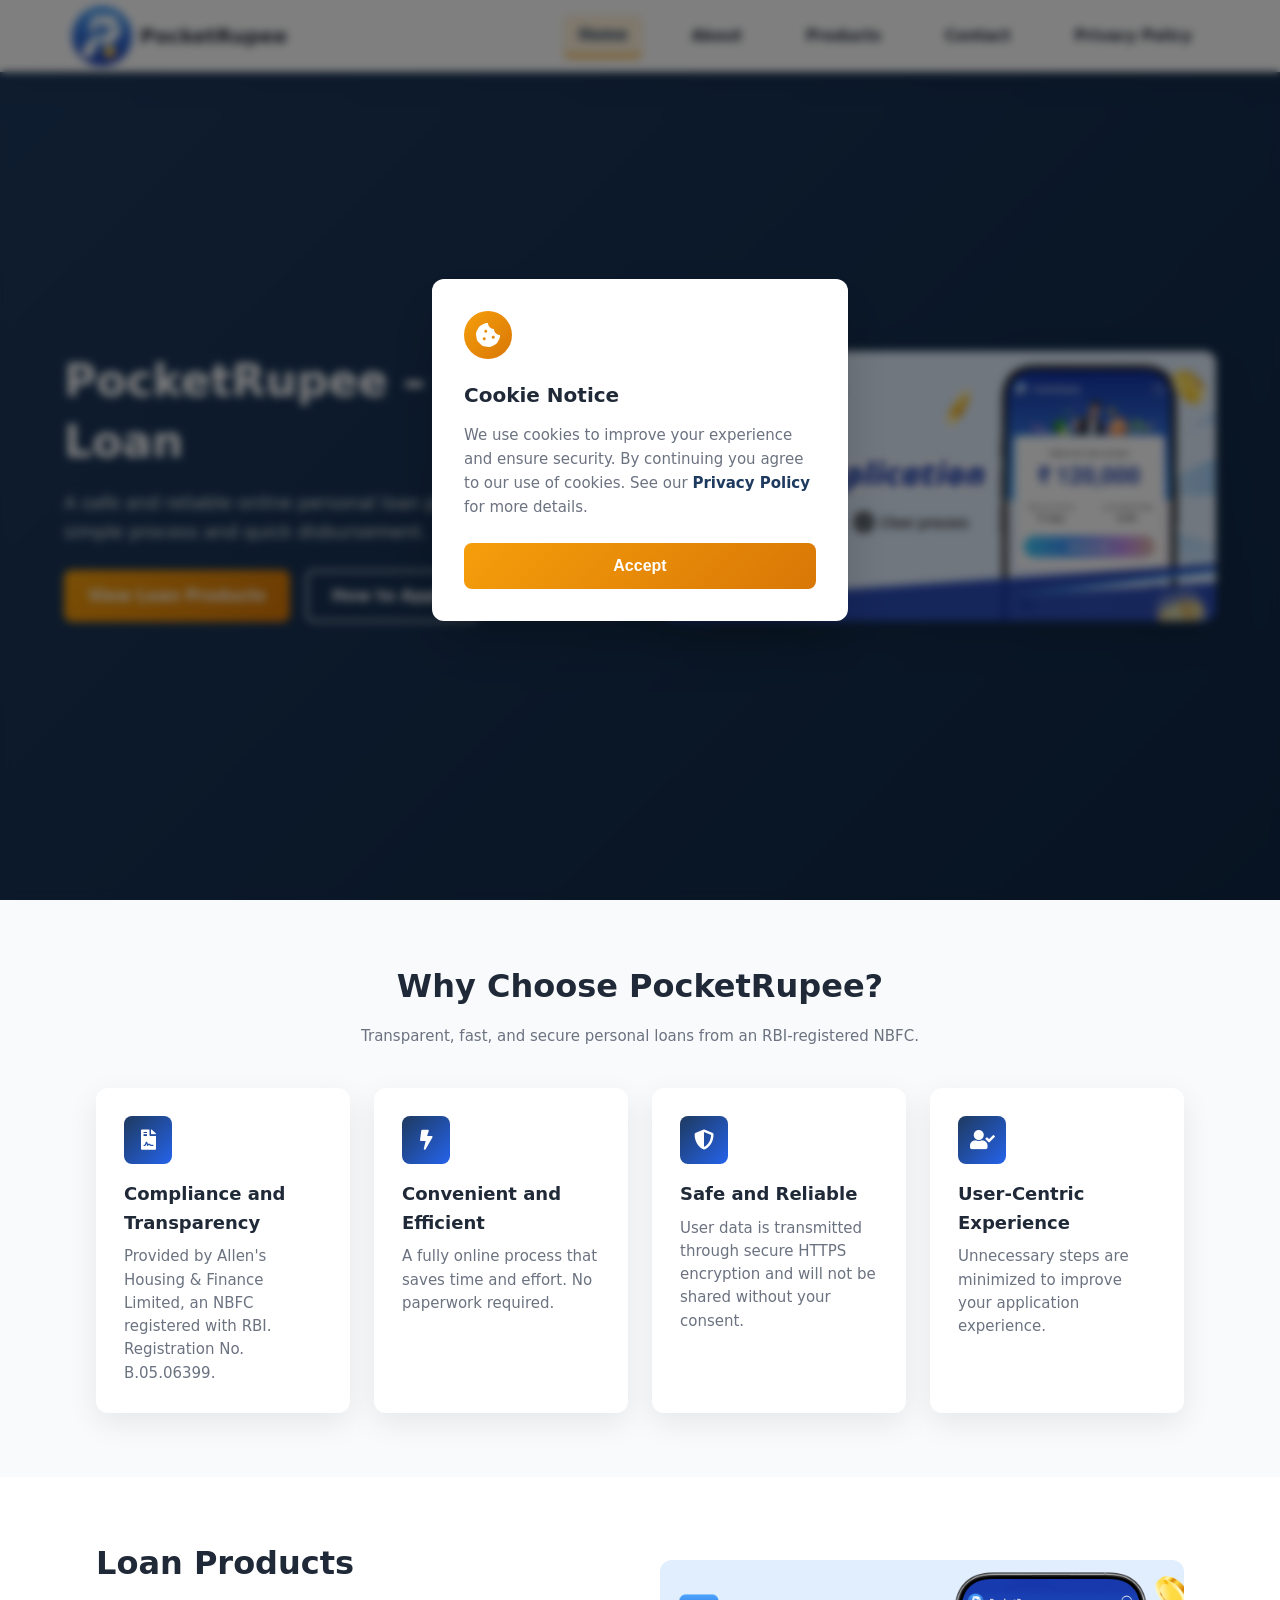
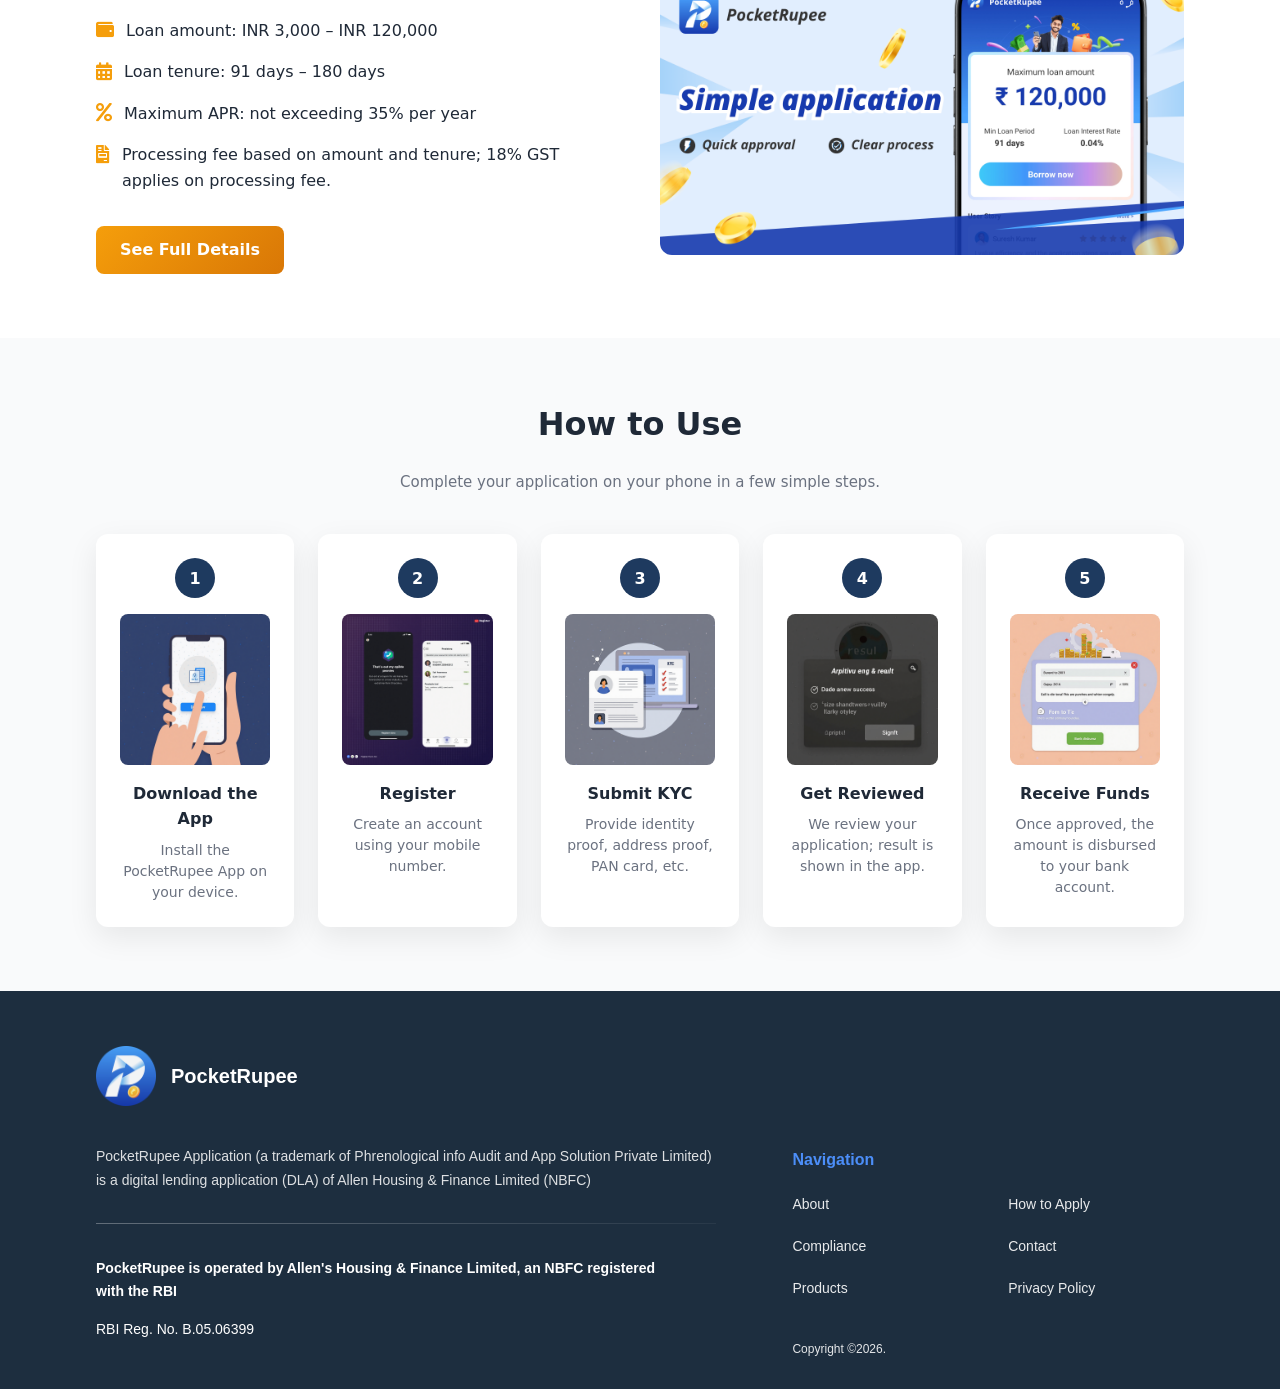
==== index.html @ acde672c "first commit" ====
<!DOCTYPE html>
<html lang="en">

<head>
  <meta charset="UTF-8">
  <meta name="viewport" content="width=device-width, initial-scale=1.0">
  <title>PocketRupee – Fast Loan | Safe Online Personal Loans in India</title>
  <link rel="stylesheet" href="fontawesome-free-5.15.4-web/css/all.min.css">
  <link rel="stylesheet" href="css/common.css">
  <link rel="stylesheet" href="css/index.css">
</head>

<body>
  <header class="PocketRupee-header">
    <div class="PocketRupee-header-inner">
      <a href="index.html" class="PocketRupee-logo-link PocketRupee-brand">
        <img src="img/logo-1.png" alt="PocketRupee" id="company-logo" width="60" height="60">
        <div class="PocketRupee-brand-text">
          <span class="PocketRupee-brand-name">PocketRupee</span>
          <!-- <span class="PocketRupee-brand-entity">Allen's Housing & Finance Limited</span> -->
        </div>
      </a>
      <nav class="PocketRupee-nav">
        <a href="index.html" class="PocketRupee-nav-active">Home</a>
        <a href="about.html">About</a>
        <a href="products.html">Products</a>
        <a href="contact.html">Contact</a>
        <a href="privacy-policy.html">Privacy Policy</a>
      </nav>
      <button type="button" class="PocketRupee-nav-toggle" id="PocketRupee-nav-toggle" aria-label="Open menu"
        aria-expanded="false">
        <i class="fas fa-bars"></i>
      </button>
    </div>
  </header>
  <div class="PocketRupee-mobile-nav" id="PocketRupee-mobile-nav" aria-hidden="true">
    <a href="index.html">Home</a>
    <a href="about.html">About</a>
    <a href="products.html">Products</a>
    <a href="contact.html">Contact</a>
    <a href="privacy-policy.html">Privacy Policy</a>
  </div>

  <main class="PocketRupee-main">
    <div class="PocketRupee-hero">
      <div class="PocketRupee-container PocketRupee-hero-inner">
        <div class="PocketRupee-hero-content PocketRupee-reveal">
          <h1>PocketRupee – Fast Loan</h1>
          <p class="PocketRupee-hero-subtitle">A safe and reliable online personal loan platform with a simple process
            and quick disbursement.</p>
          <div class="PocketRupee-hero-cta">
            <a href="products.html" class="PocketRupee-btn PocketRupee-btn-primary">View Loan Products</a>
            <a href="how-to-apply.html" class="PocketRupee-btn PocketRupee-btn-outline"
              style="color: #fff; border-color: rgba(255,255,255,0.8);">How to Apply</a>
          </div>
        </div>
        <div class="PocketRupee-hero-visual PocketRupee-reveal">
          <img src="img/gp-6.png" alt="PocketRupee app on smartphone" id="hero-mobile">
        </div>
      </div>
    </div>

    <div class="PocketRupee-why">
      <div class="PocketRupee-container">
        <div class="PocketRupee-why-title-wrap PocketRupee-reveal">
          <h2 class="PocketRupee-section-title">Why Choose PocketRupee?</h2>
          <p class="PocketRupee-text-muted">Transparent, fast, and secure personal loans from an RBI-registered NBFC.
          </p>
        </div>
        <div class="PocketRupee-why-cards">
          <div class="PocketRupee-why-card PocketRupee-reveal">
            <div class="PocketRupee-why-card-icon"><i class="fas fa-file-contract"></i></div>
            <h3>Compliance and Transparency</h3>
            <p>Provided by Allen's Housing & Finance Limited, an NBFC registered with RBI. Registration No. B.05.06399.
            </p>
          </div>
          <div class="PocketRupee-why-card PocketRupee-reveal">
            <div class="PocketRupee-why-card-icon"><i class="fas fa-bolt"></i></div>
            <h3>Convenient and Efficient</h3>
            <p>A fully online process that saves time and effort. No paperwork required.</p>
          </div>
          <div class="PocketRupee-why-card PocketRupee-reveal">
            <div class="PocketRupee-why-card-icon"><i class="fas fa-shield-alt"></i></div>
            <h3>Safe and Reliable</h3>
            <p>User data is transmitted through secure HTTPS encryption and will not be shared without your consent.</p>
          </div>
          <div class="PocketRupee-why-card PocketRupee-reveal">
            <div class="PocketRupee-why-card-icon"><i class="fas fa-user-check"></i></div>
            <h3>User-Centric Experience</h3>
            <p>Unnecessary steps are minimized to improve your application experience.</p>
          </div>
        </div>
      </div>
    </div>

    <div class="PocketRupee-product">
      <div class="PocketRupee-container">
        <div class="PocketRupee-product-inner">
          <div class="PocketRupee-product-content PocketRupee-reveal">
            <h2 class="PocketRupee-section-title">Loan Products</h2>
            <ul class="PocketRupee-product-list">
              <li><i class="fas fa-wallet"></i> Loan amount: INR 3,000 – INR 120,000</li>
              <li><i class="fas fa-calendar-alt"></i> Loan tenure: 91 days – 180 days</li>
              <li><i class="fas fa-percent"></i> Maximum APR: not exceeding 35% per year</li>
              <li><i class="fas fa-file-invoice"></i> Processing fee based on amount and tenure; 18% GST applies on
                processing fee.</li>
            </ul>
            <a href="products.html" class="PocketRupee-btn PocketRupee-btn-primary">See Full Details</a>
          </div>
          <div class="PocketRupee-product-visual PocketRupee-reveal">
            <img src="img/gp-7.png" alt="Loan products overview" id="product-illustration">
          </div>
        </div>
      </div>
    </div>

    <div class="PocketRupee-steps">
      <div class="PocketRupee-container">
        <div class="PocketRupee-steps-title-wrap PocketRupee-reveal">
          <h2 class="PocketRupee-section-title">How to Use</h2>
          <p class="PocketRupee-text-muted">Complete your application on your phone in a few simple steps.</p>
        </div>
        <div class="PocketRupee-steps-grid">
          <div class="PocketRupee-step-card PocketRupee-reveal">
            <span class="PocketRupee-step-num">1</span>
            <img src="img/step-download.png" alt="Download app" id="step-download">
            <h3>Download the App</h3>
            <p>Install the PocketRupee App on your device.</p>
          </div>
          <div class="PocketRupee-step-card PocketRupee-reveal">
            <span class="PocketRupee-step-num">2</span>
            <img src="img/step-register.png" alt="Register" id="step-register">
            <h3>Register</h3>
            <p>Create an account using your mobile number.</p>
          </div>
          <div class="PocketRupee-step-card PocketRupee-reveal">
            <span class="PocketRupee-step-num">3</span>
            <img src="img/step-kyc.png" alt="Submit KYC" id="step-kyc">
            <h3>Submit KYC</h3>
            <p>Provide identity proof, address proof, PAN card, etc.</p>
          </div>
          <div class="PocketRupee-step-card PocketRupee-reveal">
            <span class="PocketRupee-step-num">4</span>
            <img src="img/step-review.png" alt="Review result" id="step-review">
            <h3>Get Reviewed</h3>
            <p>We review your application; result is shown in the app.</p>
          </div>
          <div class="PocketRupee-step-card PocketRupee-reveal">
            <span class="PocketRupee-step-num">5</span>
            <img src="img/step-disburse.png" alt="Loan disbursed" id="step-disburse">
            <h3>Receive Funds</h3>
            <p>Once approved, the amount is disbursed to your bank account.</p>
          </div>
        </div>
      </div>
    </div>

    <footer class="PocketRupee-footer">
      <div class="PocketRupee-container">
        <div class="PocketRupee-footer-inner">

          <!-- Row 1: Logo -->
          <div class="PocketRupee-footer-top">
            <div class="PocketRupee-footer-brand">
              <img src="img/logo-1.png" alt="PocketRupee" width="60">
              <div>
                <span class="PocketRupee-footer-brand-name">PocketRupee</span>
                <!-- <span class="PocketRupee-footer-brand-entity">
                  Allen's Housing & Finance Limited
                </span> -->
              </div>
            </div>
          </div>

          <div class="PocketRupee-footer-content">
            <!-- Left -->
            <div>
              <p class="PocketRupee-footer-description">
                PocketRupee Application (a trademark of Phrenological info Audit and App Solution Private Limited) is a digital lending application (DLA) of Allen Housing & Finance Limited (NBFC)
              </p>
              <div class="PocketRupee-footer-legal">
                <p><strong>
                    PocketRupee is operated by Allen's Housing & Finance Limited, an NBFC registered <br>with the RBI
                  </strong></p>
                <p>RBI Reg. No. B.05.06399</p>
              </div>
            </div>

            <!-- Middle -->
            <div>
              <p class="PocketRupee-footer-col-title">Navigation</p>

              <div class="PocketRupee-footer-links-grid">
                <div class="PocketRupee-footer-links">
                  <a href="about.html">About</a>
                  <a href="compliance.html">Compliance</a>
                  <a href="products.html">Products</a>
                </div>

                <div class="PocketRupee-footer-links">
                  <a href="how-to-apply.html">How to Apply</a>
                  <a href="contact.html">Contact</a>
                  <a href="privacy-policy.html">Privacy Policy</a>
                </div>
                <div class="PocketRupee-footer-bottom">
                  <p>Copyright &copy;2026.</p>
                </div>
              </div>
            </div>
          </div>

        </div>

      </div>
    </footer>


  </main>

  <div class="PocketRupee-cookie-overlay" id="PocketRupee-cookie-bar" role="dialog" aria-modal="true"
    aria-label="Cookie notice">
    <div class="PocketRupee-cookie-modal">
      <div class="PocketRupee-cookie-icon"><i class="fas fa-cookie-bite"></i></div>
      <h3 class="PocketRupee-cookie-title">Cookie Notice</h3>
      <p class="PocketRupee-cookie-text">We use cookies to improve your experience and ensure security. By continuing
        you agree to our use of cookies. See our <a href="privacy-policy.html" class="PocketRupee-cookie-link">Privacy
          Policy</a> for more details.</p>
      <button type="button" class="PocketRupee-cookie-btn" id="PocketRupee-cookie-accept">Accept</button>
    </div>
  </div>

  <script src="js/common.js"></script>
</body>

</html>
---- css/common.css ----
:root {
  --PocketRupee-primary: #1e3a5f;
  --PocketRupee-primary-light: #2563eb;
  --PocketRupee-accent: #f59e0b;
  --PocketRupee-accent-hover: #d97706;
  --PocketRupee-dark: #374151;
  --PocketRupee-text: #1f2937;
  --PocketRupee-text-muted: #6b7280;
  --PocketRupee-bg: #f9fafb;
  --PocketRupee-bg-alt: #f3f4f6;
  --PocketRupee-white: #ffffff;
  --PocketRupee-shadow: 0 10px 30px rgba(0, 0, 0, 0.08);
  --PocketRupee-shadow-hover: 0 14px 40px rgba(0, 0, 0, 0.12);
  --PocketRupee-radius: 0.75rem;
  --PocketRupee-radius-sm: 0.5rem;
  --PocketRupee-max-width: 75rem;
  --PocketRupee-header-height: 4.5rem;
  --PocketRupee-line-height: 1.6;
  --PocketRupee-line-height-tight: 1.4;
}

*,
*::before,
*::after {
  box-sizing: border-box;
}

html {
  font-size: 16px;
  scroll-behavior: smooth;
}

body {
  margin: 0;
  font-family: 'Open Sans', 'Noto Sans', system-ui, sans-serif;
  font-size: 1rem;
  line-height: var(--PocketRupee-line-height);
  color: var(--PocketRupee-text);
  background-color: var(--PocketRupee-white);
}

img {
  max-width: 100%;
  height: auto;
  display: block;
}

a {
  color: var(--PocketRupee-primary);
  text-decoration: none;
  transition: color 0.2s ease;
}

a:hover {
  color: var(--PocketRupee-primary-light);
}

.PocketRupee-container {
  width: 100%;
  max-width: var(--PocketRupee-max-width);
  margin: 0 auto;
  padding: 0 1.25rem;
}

@media (min-width: 768px) {
  .PocketRupee-container {
    padding: 0 2rem;
  }
}

.PocketRupee-header {
  position: fixed;
  top: 0;
  left: 0;
  right: 0;
  height: var(--PocketRupee-header-height);
  background: var(--PocketRupee-white);
  box-shadow: var(--PocketRupee-shadow);
  z-index: 1000;
  display: flex;
  align-items: center;
}

.PocketRupee-header-inner {
  display: flex;
  align-items: center;
  justify-content: space-between;
  width: 100%;
  max-width: var(--PocketRupee-max-width);
  margin: 0 auto;
  padding: 0 1.25rem;
}

@media (min-width: 768px) {
  .PocketRupee-header-inner {
    padding: 0 2rem;
  }
}

.PocketRupee-logo-link {
  display: block;
  flex-shrink: 0;
}

.PocketRupee-brand {
  display: flex;
  align-items: center;
  gap: 0.5rem;
}

.PocketRupee-brand img {
  width: 60px;
  height: 60px;
  object-fit: contain;
  flex-shrink: 0;
}

.PocketRupee-brand-text {
  display: flex;
  flex-direction: column;
  gap: 0.125rem;
}

.PocketRupee-brand-name {
  font-size: 1.25rem;
  font-weight: 700;
  color: var(--PocketRupee-text);
}

.PocketRupee-brand-entity {
  font-size: 0.75rem;
  font-weight: 500;
  color: var(--PocketRupee-text-muted);
}

.PocketRupee-nav {
  display: none;
}

@media (min-width: 768px) {
  .PocketRupee-nav {
    display: flex;
    align-items: center;
    gap: 2rem;
  }
}

.PocketRupee-nav a {
  font-weight: 600;
  font-size: 0.9375rem;
  color: var(--PocketRupee-text);
  padding: 0.5rem 1rem;
  border-radius: var(--PocketRupee-radius-sm);
}

.PocketRupee-nav a:hover {
  color: var(--PocketRupee-primary);
}

.PocketRupee-nav a.PocketRupee-nav-active {
  color: var(--PocketRupee-primary);
  background: rgba(245, 158, 11, 0.15);
  border-bottom: 3px solid var(--PocketRupee-accent);
}

.PocketRupee-nav-toggle {
  display: flex;
  align-items: center;
  justify-content: center;
  width: 2.5rem;
  height: 2.5rem;
  padding: 0;
  border: none;
  background: transparent;
  cursor: pointer;
  color: var(--PocketRupee-text);
  font-size: 1.5rem;
}

@media (min-width: 768px) {
  .PocketRupee-nav-toggle {
    display: none;
  }
}

.PocketRupee-mobile-nav {
  position: fixed;
  top: var(--PocketRupee-header-height);
  left: 0;
  right: 0;
  bottom: 0;
  background: var(--PocketRupee-white);
  padding: 2rem 1.25rem;
  z-index: 999;
  transform: translateX(100%);
  transition: transform 0.3s ease;
  overflow-y: auto;
}

.PocketRupee-mobile-nav.PocketRupee-mobile-nav-open {
  transform: translateX(0);
}

.PocketRupee-mobile-nav a {
  display: block;
  padding: 0.75rem 0;
  font-weight: 600;
  font-size: 1.125rem;
  color: var(--PocketRupee-text);
  border-bottom: 1px solid var(--PocketRupee-bg-alt);
}

.PocketRupee-btn {
  display: inline-flex;
  align-items: center;
  justify-content: center;
  gap: 0.5rem;
  padding: 0.75rem 1.5rem;
  font-family: inherit;
  font-size: 1rem;
  font-weight: 600;
  line-height: 1.5;
  border: none;
  border-radius: var(--PocketRupee-radius-sm);
  cursor: pointer;
  transition: transform 0.2s ease, box-shadow 0.2s ease;
}

.PocketRupee-btn:hover {
  transform: translateY(-1px);
  box-shadow: var(--PocketRupee-shadow-hover);
}

.PocketRupee-btn-primary {
  background: linear-gradient(135deg, var(--PocketRupee-accent) 0%, var(--PocketRupee-accent-hover) 100%);
  color: var(--PocketRupee-white);
}

.PocketRupee-btn-primary:hover {
  opacity: 0.95;
}

.PocketRupee-btn-outline {
  background: transparent;
  color: var(--PocketRupee-primary);
  border: 2px solid var(--PocketRupee-primary);
}


.PocketRupee-footer-brand-wrap {
  flex-shrink: 0;
}

.PocketRupee-footer-brand {
  display: flex;
  align-items: center;
  gap: 0.5rem;
}

.PocketRupee-footer-brand img {
  width: 60px;
  height: 60px;
  object-fit: contain;
  flex-shrink: 0;
  opacity: 0.95;
}

.PocketRupee-footer-brand-text {
  display: flex;
  flex-direction: column;
  gap: 0.125rem;
}

.PocketRupee-footer-brand-name {
  font-size: 1.25rem;
  font-weight: 700;
  color: var(--PocketRupee-white);
}

.PocketRupee-footer-brand-entity {
  font-size: 0.75rem;
  font-weight: 500;
  color: rgba(255, 255, 255, 0.8);
}

.PocketRupee-footer-info {
  display: flex;
  flex-direction: column;
  gap: 0.75rem;
}

.PocketRupee-footer-info-item {
  display: flex;
  align-items: flex-start;
  gap: 0.5rem;
  font-size: 0.9375rem;
  color: rgba(255, 255, 255, 0.9);
}

.PocketRupee-footer-info-item i {
  flex-shrink: 0;
  width: 1.25rem;
  margin-top: 0.2rem;
  color: var(--PocketRupee-accent);
}

.PocketRupee-footer-info-item a {
  color: rgba(255, 255, 255, 0.9);
}

.PocketRupee-footer-info-item a:hover {
  color: var(--PocketRupee-white);
}

.PocketRupee-footer-links {
  display: flex;
  flex-direction: column;
  gap: 0.75rem;
}

.PocketRupee-footer-links a {
  font-size: 0.9375rem;
}

.PocketRupee-cookie-overlay {
  position: fixed;
  inset: 0;
  z-index: 1001;
  display: none;
  align-items: center;
  justify-content: center;
  padding: 1.25rem;
  background: rgba(0, 0, 0, 0.5);
  backdrop-filter: blur(4px);
  opacity: 0;
  transition: opacity 0.3s ease;
}

.PocketRupee-cookie-overlay.PocketRupee-cookie-bar-visible {
  display: flex;
  opacity: 1;
}

.PocketRupee-cookie-modal {
  width: 100%;
  max-width: 26rem;
  background: var(--PocketRupee-white);
  border-radius: var(--PocketRupee-radius);
  padding: 2rem;
  box-shadow: 0 25px 50px -12px rgba(0, 0, 0, 0.25);
  transform: scale(0.95);
  transition: transform 0.3s ease;
}

.PocketRupee-cookie-overlay.PocketRupee-cookie-bar-visible .PocketRupee-cookie-modal {
  transform: scale(1);
}

.PocketRupee-cookie-icon {
  width: 3rem;
  height: 3rem;
  display: flex;
  align-items: center;
  justify-content: center;
  background: linear-gradient(135deg, var(--PocketRupee-accent) 0%, var(--PocketRupee-accent-hover) 100%);
  color: var(--PocketRupee-white);
  font-size: 1.5rem;
  border-radius: 50%;
  margin-bottom: 1.25rem;
}

.PocketRupee-cookie-title {
  font-size: 1.25rem;
  font-weight: 700;
  color: var(--PocketRupee-text);
  margin: 0 0 0.75rem;
}

.PocketRupee-cookie-text {
  font-size: 0.9375rem;
  line-height: 1.6;
  color: var(--PocketRupee-text-muted);
  margin: 0 0 1.5rem;
}

.PocketRupee-cookie-link {
  color: var(--PocketRupee-primary);
  font-weight: 600;
}

.PocketRupee-cookie-link:hover {
  color: var(--PocketRupee-primary-light);
}

.PocketRupee-cookie-btn {
  width: 100%;
  padding: 0.875rem 1.5rem;
  font-size: 1rem;
  font-weight: 600;
  background: linear-gradient(135deg, var(--PocketRupee-accent) 0%, var(--PocketRupee-accent-hover) 100%);
  color: var(--PocketRupee-white);
  border: none;
  border-radius: var(--PocketRupee-radius-sm);
  cursor: pointer;
  transition: transform 0.2s ease, box-shadow 0.2s ease;
}

.PocketRupee-cookie-btn:hover {
  transform: translateY(-1px);
  box-shadow: var(--PocketRupee-shadow-hover);
}

.PocketRupee-main {
  padding-top: var(--PocketRupee-header-height);
}

.PocketRupee-page-title {
  font-size: clamp(1.75rem, 4vw, 2.5rem);
  font-weight: 700;
  line-height: var(--PocketRupee-line-height-tight);
  color: var(--PocketRupee-text);
  margin: 0 0 1rem;
}

.PocketRupee-section-title {
  font-size: clamp(1.5rem, 3vw, 2rem);
  font-weight: 700;
  line-height: var(--PocketRupee-line-height-tight);
  color: var(--PocketRupee-text);
  margin: 0 0 1.5rem;
}

.PocketRupee-text-muted {
  color: var(--PocketRupee-text-muted);
  font-size: 0.9375rem;
}
/* =====================================
   PocketRupee Footer - Clean Version
===================================== */

.PocketRupee-footer {
  background-color: #1d2e3f;
  color: #ffffff;
  padding: 55px 0 30px;
  font-family: 'Inter', sans-serif;
}

.PocketRupee-container {
  width: 90%;
  max-width: 1200px;
  margin: 0 auto;
}

/* Layout */
.PocketRupee-footer-inner {
  display: flex;
  flex-direction: column;
}

/* Logo */
.PocketRupee-footer-top {
  margin-bottom: 25px;
}

.PocketRupee-footer-brand {
  display: flex;
  align-items: center;
  gap: 15px;
}

.PocketRupee-footer-brand-name {
  display: block;
  font-size: 20px;
  font-weight: 600;
}

.PocketRupee-footer-brand-entity {
  display: block;
  font-size: 14px;
  opacity: 0.8;
}

/* 2 Column Content */
.PocketRupee-footer-content {
  display: grid;
  grid-template-columns: 1.6fr 1fr;
  gap: 70px;
  align-items: start;
}

/* Description */
.PocketRupee-footer-description {
  font-size: 14px;
  line-height: 1.7;
  opacity: 0.85;
  margin-bottom: 30px;
  max-width: 620px;
}

/* Legal */
.PocketRupee-footer-legal {
  margin-top: 25px;
  padding-top: 18px;
}

.PocketRupee-footer-legal p {
  font-size: 14px;
  line-height: 1.7;
  margin-bottom: 8px;
}

.PocketRupee-footer-legal strong {
  font-weight: 600;
}

/* Navigation */
.PocketRupee-footer-col-title {
  font-size: 16px;
  font-weight: 600;
  margin-bottom: 20px;
  color: #4c8ef8;
}

.PocketRupee-footer-links {
  display: flex;
  flex-direction: column;
  gap: 12px;
}

.PocketRupee-footer-links a {
  font-size: 14px;
  color: rgba(255,255,255,0.9);
  text-decoration: none;
  transition: all 0.25s ease;
}

.PocketRupee-footer-links a:hover {
  color: #4180cd;
  transform: translateX(3px);
}


.PocketRupee-footer-bottom p {
  font-size: 12px;
  color: rgba(255, 255, 255, 0.882);
  margin: 0;
  max-width: fit-content;
}

/* Responsive */
@media (max-width: 992px) {
  .PocketRupee-footer-content {
    grid-template-columns: 1fr;
    gap: 40px;
  }

  .PocketRupee-footer-description {
    max-width: 100%;
  }

  .PocketRupee-footer-bottom {
    margin-top: 40px;
  }
}


/* Legal Card Style */
.PocketRupee-footer-legal {
  margin-top: 30px;
}


/* Navigation 2 Column */
.PocketRupee-footer-links-grid {
  display: grid;
  grid-template-columns: 1fr 1fr;
  gap: 40px;
}

.PocketRupee-footer-links {
  display: flex;
  flex-direction: column;
  gap: 20px;
}

.PocketRupee-footer-links a {
  font-size: 14px;
  color: rgba(255,255,255,0.9);
  text-decoration: none;
  transition: 0.2s ease;
}

.PocketRupee-footer-links a:hover {
  color: #6fb1ff;
}

.PocketRupee-footer-legal {
  margin-top: 25px;
  padding-top: 20px;
  position: relative;
  max-width: 620px;
}

.PocketRupee-footer-legal::before {
  content: "";
  position: absolute;
  top: 0;
  left: 0;
  width: 100%;
  height: 1px;
  background: linear-gradient(
    to right,
    rgba(255,255,255,0.3),
    rgba(255,255,255,0.05)
  );
}
---- css/index.css ----
.PocketRupee-hero {
  min-height: calc(100vh - var(--PocketRupee-header-height));
  display: flex;
  align-items: center;
  background: linear-gradient(135deg, var(--PocketRupee-primary) 0%, #0f2744 50%, var(--PocketRupee-primary) 100%);
  background-size: 200% 200%;
  position: relative;
  overflow: hidden;
}

.PocketRupee-hero::before {
  content: '';
  position: absolute;
  top: 0;
  left: 0;
  right: 0;
  bottom: 0;
  background-image: url('../img/hero-bg.png');
  background-size: cover;
  background-position: center;
  opacity: 0.12;
  pointer-events: none;
}

.PocketRupee-hero-inner {
  position: relative;
  z-index: 1;
  display: grid;
  gap: 2rem;
  padding: 3rem 0;
}

@media (min-width: 768px) {
  .PocketRupee-hero-inner {
    grid-template-columns: 1fr 1fr;
    align-items: center;
    gap: 3rem;
    padding: 4rem 0;
  }
}

.PocketRupee-hero-content h1 {
  font-size: clamp(1.875rem, 5vw, 2.75rem);
  font-weight: 700;
  line-height: var(--PocketRupee-line-height-tight);
  color: var(--PocketRupee-white);
  margin: 0 0 1rem;
}

.PocketRupee-hero-subtitle {
  font-size: 1.125rem;
  line-height: 1.6;
  color: rgba(255, 255, 255, 0.9);
  margin: 0 0 1.5rem;
  max-width: 32rem;
}

.PocketRupee-hero-cta {
  display: flex;
  flex-wrap: wrap;
  gap: 1rem;
}

.PocketRupee-hero-visual {
  position: relative;
}

.PocketRupee-hero-visual img {
  width: 100%;
  border-radius: var(--PocketRupee-radius);
  box-shadow: var(--PocketRupee-shadow-hover);
}

.PocketRupee-why {
  padding: 4rem 0;
  background: var(--PocketRupee-bg);
}

.PocketRupee-why-title-wrap {
  text-align: center;
  margin-bottom: 2.5rem;
}

.PocketRupee-why-title-wrap .PocketRupee-section-title {
  margin-bottom: 0.5rem;
}

.PocketRupee-why-cards {
  display: grid;
  gap: 1.5rem;
}

@media (min-width: 640px) {
  .PocketRupee-why-cards {
    grid-template-columns: repeat(2, 1fr);
  }
}

@media (min-width: 1024px) {
  .PocketRupee-why-cards {
    grid-template-columns: repeat(4, 1fr);
  }
}

.PocketRupee-why-card {
  background: var(--PocketRupee-white);
  padding: 1.75rem;
  border-radius: var(--PocketRupee-radius);
  box-shadow: var(--PocketRupee-shadow);
  transition: transform 0.2s ease, box-shadow 0.2s ease;
}

.PocketRupee-why-card:hover {
  transform: translateY(-4px);
  box-shadow: var(--PocketRupee-shadow-hover);
}

.PocketRupee-why-card-icon {
  width: 3rem;
  height: 3rem;
  display: flex;
  align-items: center;
  justify-content: center;
  background: linear-gradient(135deg, var(--PocketRupee-primary) 0%, var(--PocketRupee-primary-light) 100%);
  color: var(--PocketRupee-white);
  font-size: 1.25rem;
  border-radius: var(--PocketRupee-radius-sm);
  margin-bottom: 1rem;
}

.PocketRupee-why-card h3 {
  font-size: 1.125rem;
  font-weight: 700;
  margin: 0 0 0.5rem;
  color: var(--PocketRupee-text);
}

.PocketRupee-why-card p {
  font-size: 0.9375rem;
  color: var(--PocketRupee-text-muted);
  margin: 0;
  line-height: 1.55;
}

.PocketRupee-product {
  padding: 4rem 0;
  background: var(--PocketRupee-white);
}

.PocketRupee-product-inner {
  display: grid;
  gap: 2.5rem;
}

@media (min-width: 768px) {
  .PocketRupee-product-inner {
    grid-template-columns: 1fr 1fr;
    align-items: center;
  }
}

.PocketRupee-product-visual img {
  width: 100%;
  border-radius: var(--PocketRupee-radius);
}

.PocketRupee-product-list {
  list-style: none;
  padding: 0;
  margin: 0 0 1.5rem;
}

.PocketRupee-product-list li {
  display: flex;
  align-items: flex-start;
  gap: 0.75rem;
  padding: 0.5rem 0;
  font-size: 1rem;
  color: var(--PocketRupee-text);
}

.PocketRupee-product-list li i {
  color: var(--PocketRupee-accent);
  font-size: 1.125rem;
  flex-shrink: 0;
  margin-top: 0.15rem;
}

.PocketRupee-steps {
  padding: 4rem 0;
  background: var(--PocketRupee-bg);
}

.PocketRupee-steps-title-wrap {
  text-align: center;
  margin-bottom: 2.5rem;
}

.PocketRupee-steps-grid {
  display: grid;
  gap: 1.5rem;
}

@media (min-width: 640px) {
  .PocketRupee-steps-grid {
    grid-template-columns: repeat(2, 1fr);
  }
}

@media (min-width: 1024px) {
  .PocketRupee-steps-grid {
    grid-template-columns: repeat(5, 1fr);
  }
}

.PocketRupee-step-card {
  background: var(--PocketRupee-white);
  padding: 1.5rem;
  border-radius: var(--PocketRupee-radius);
  box-shadow: var(--PocketRupee-shadow);
  text-align: center;
  transition: transform 0.2s ease;
}

.PocketRupee-step-card:hover {
  transform: translateY(-2px);
}

.PocketRupee-step-num {
  display: inline-flex;
  align-items: center;
  justify-content: center;
  width: 2.5rem;
  height: 2.5rem;
  background: var(--PocketRupee-primary);
  color: var(--PocketRupee-white);
  font-weight: 700;
  font-size: 1rem;
  border-radius: 50%;
  margin-bottom: 1rem;
}

.PocketRupee-step-card img {
  width: 100%;
  height: auto;
  border-radius: var(--PocketRupee-radius-sm);
  margin-bottom: 1rem;
}

.PocketRupee-step-card h3 {
  font-size: 1rem;
  font-weight: 700;
  margin: 0 0 0.5rem;
  color: var(--PocketRupee-text);
}

.PocketRupee-step-card p {
  font-size: 0.875rem;
  color: var(--PocketRupee-text-muted);
  margin: 0;
  line-height: 1.5;
}

.PocketRupee-reveal {
  opacity: 0;
  transform: translateY(1.5rem);
  transition: opacity 0.5s ease, transform 0.5s ease;
}

.PocketRupee-reveal.PocketRupee-reveal-visible {
  opacity: 1;
  transform: translateY(0);
}
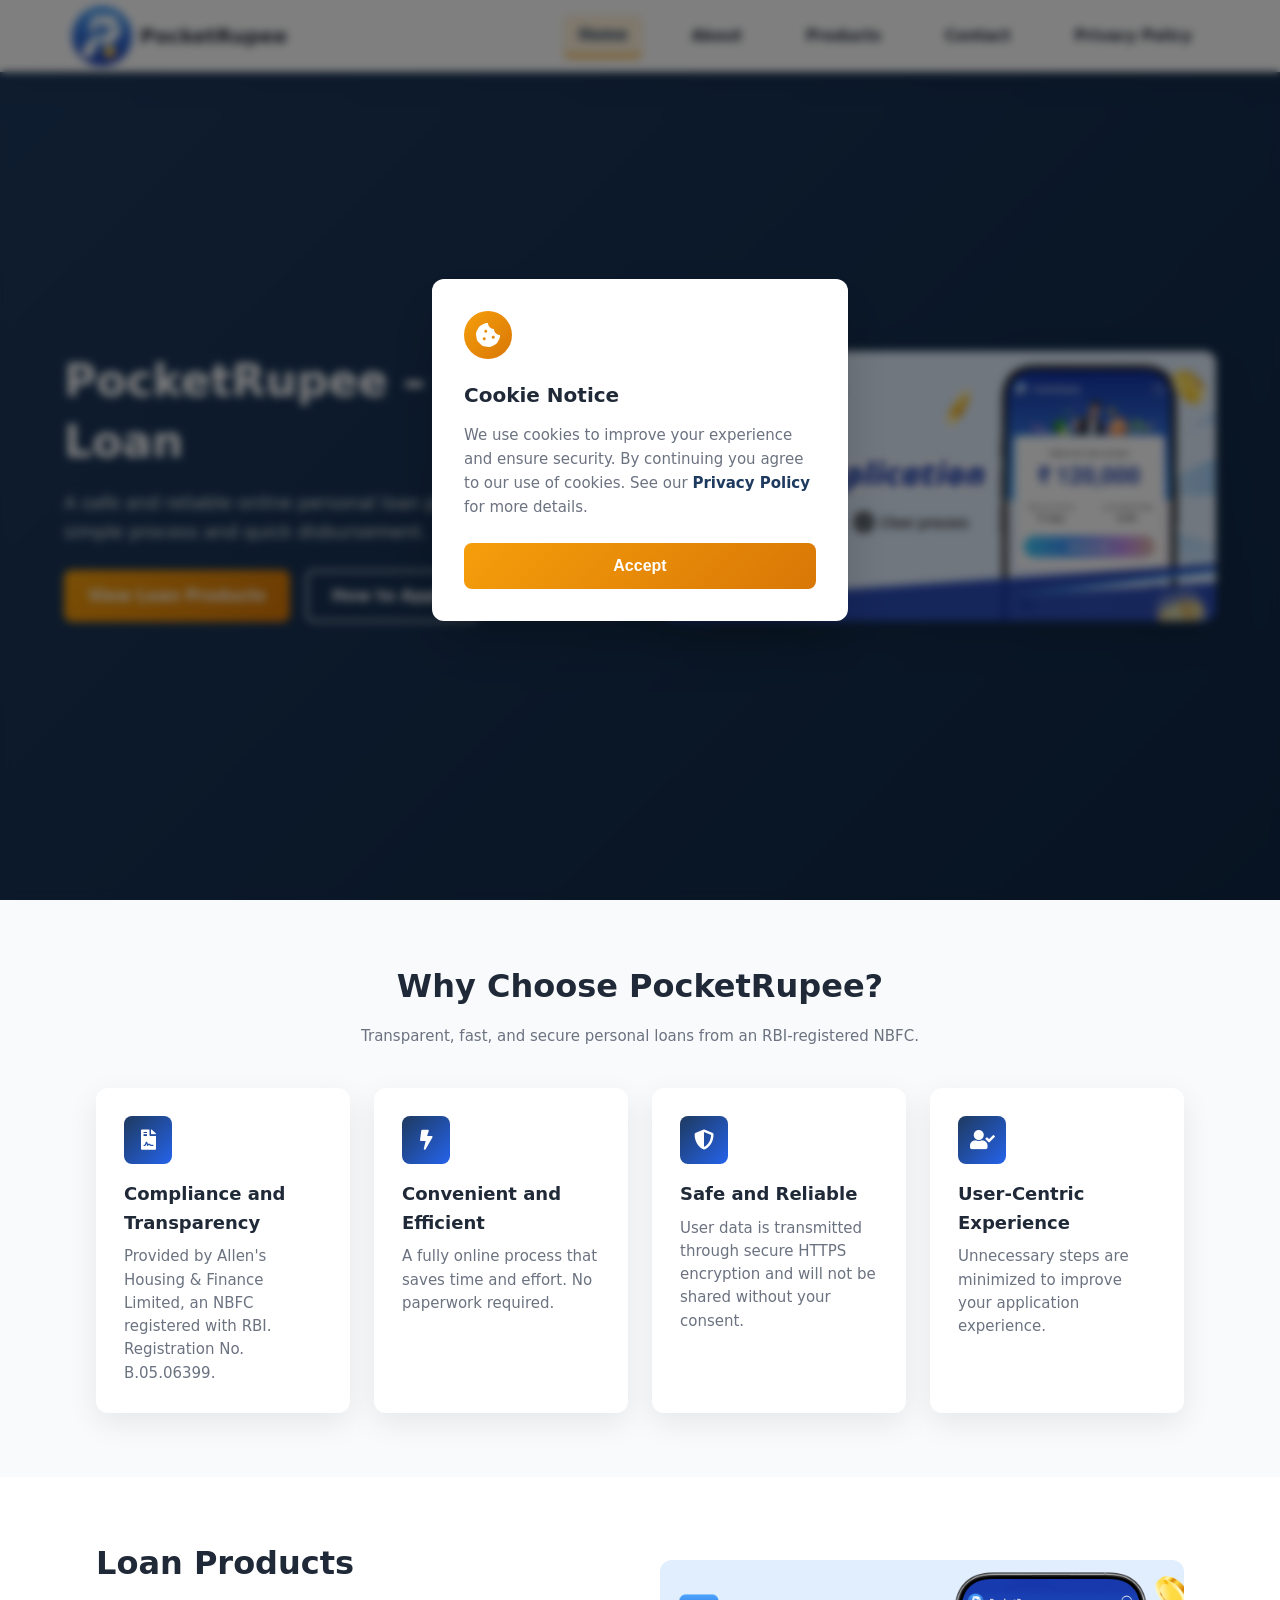
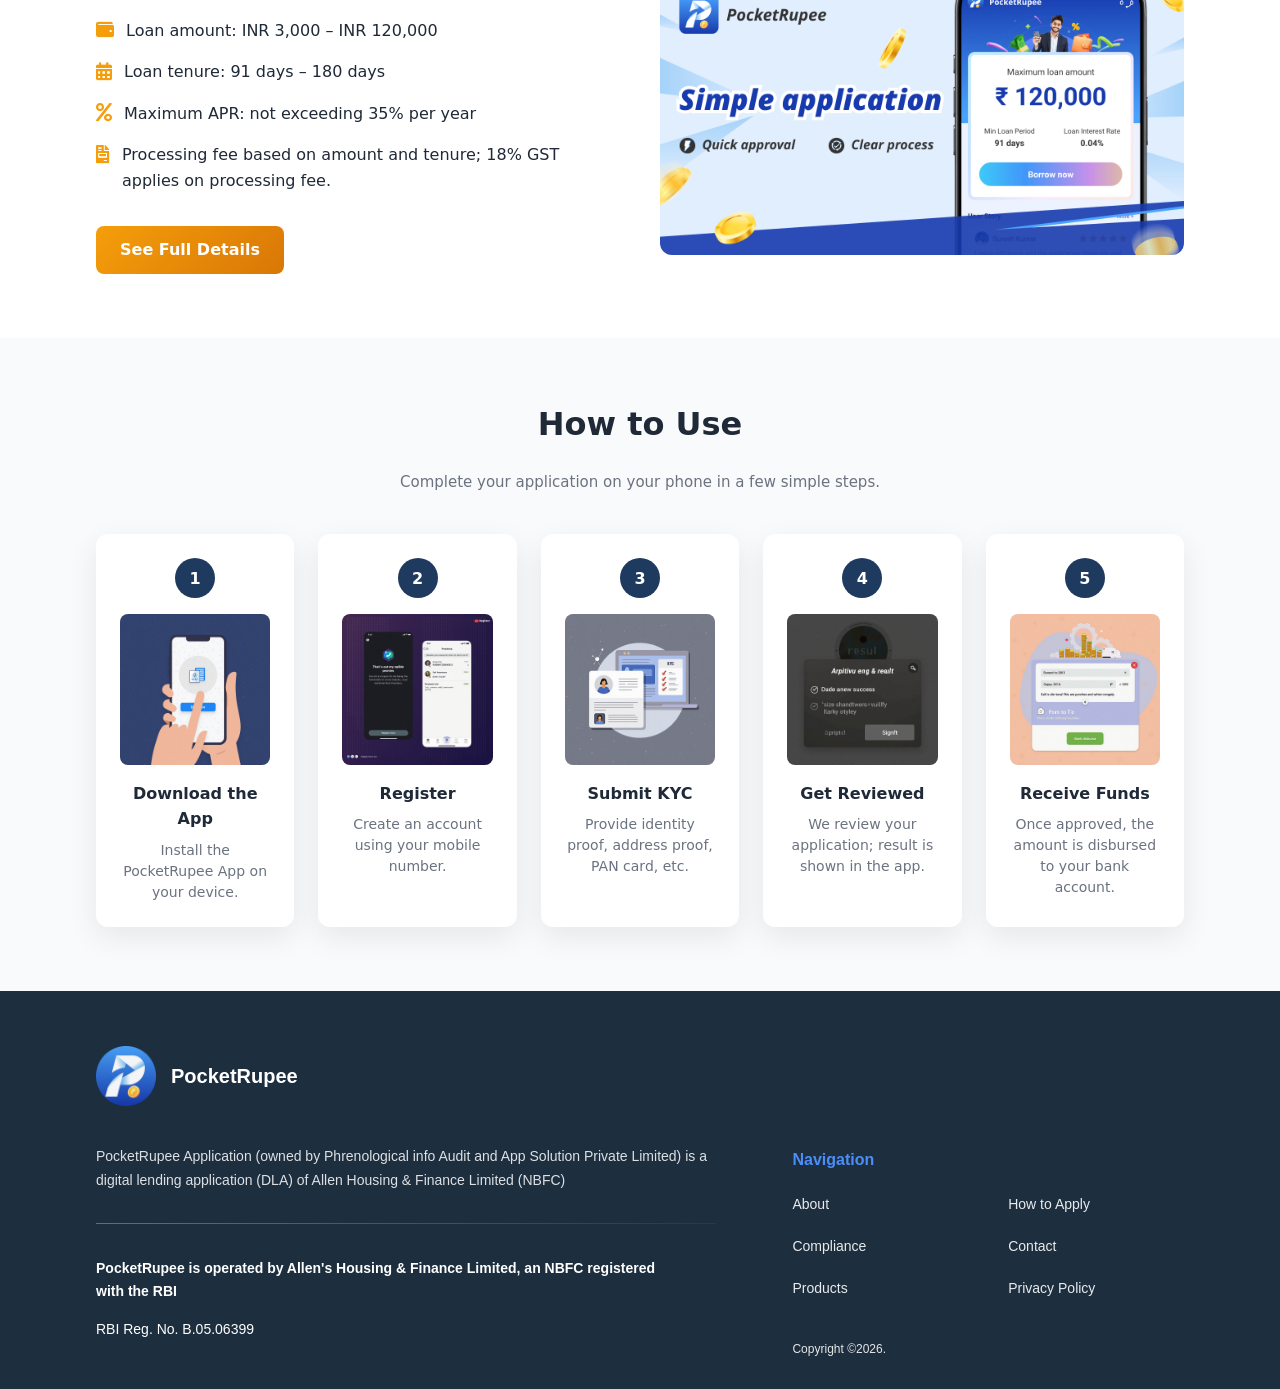
==== commit 6fdc75f5: "update address" ====
--- a/index.html
+++ b/index.html
@@ -176,7 +176,7 @@
             <!-- Left -->
             <div>
               <p class="PocketRupee-footer-description">
-                PocketRupee Application (a trademark of Phrenological info Audit and App Solution Private Limited) is a digital lending application (DLA) of Allen Housing & Finance Limited (NBFC)
+                PocketRupee Application (owned by Phrenological info Audit and App Solution Private Limited) is a digital lending application (DLA) of Allen Housing & Finance Limited (NBFC)
               </p>
               <div class="PocketRupee-footer-legal">
                 <p><strong>
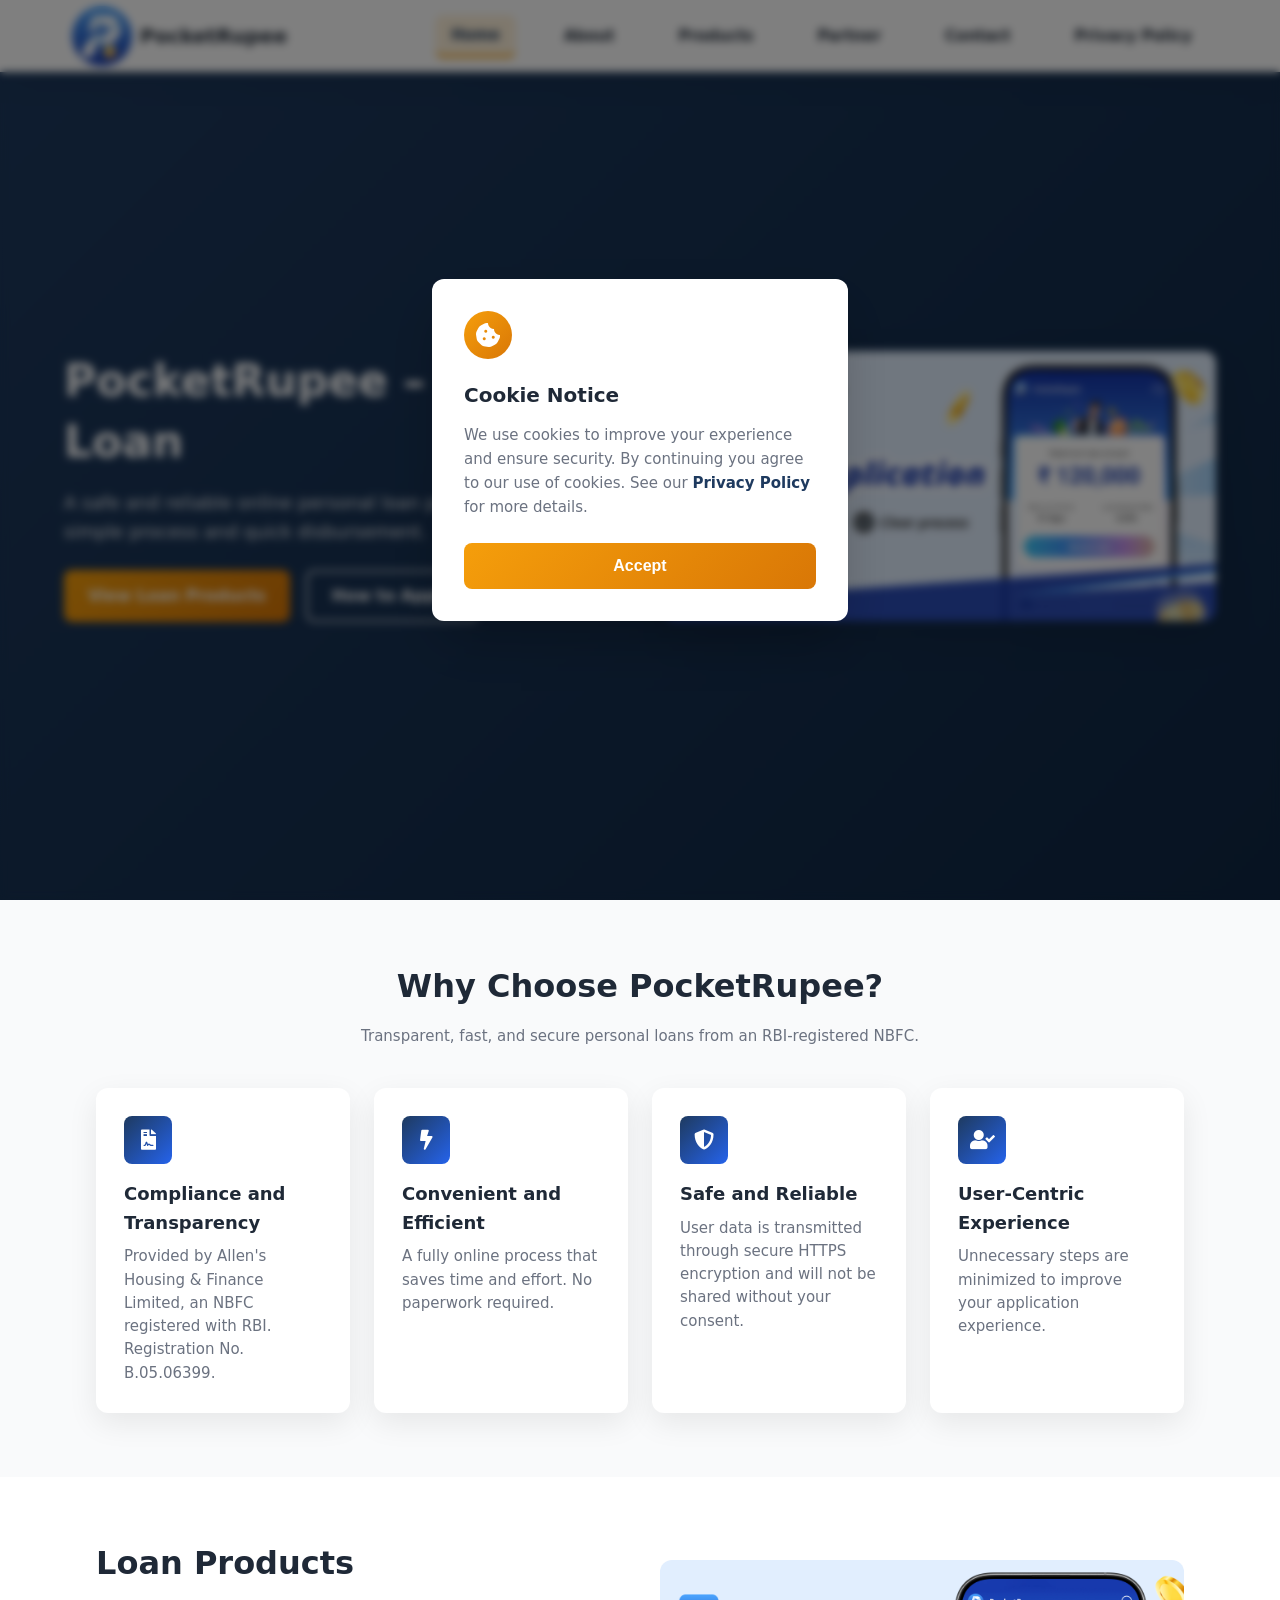
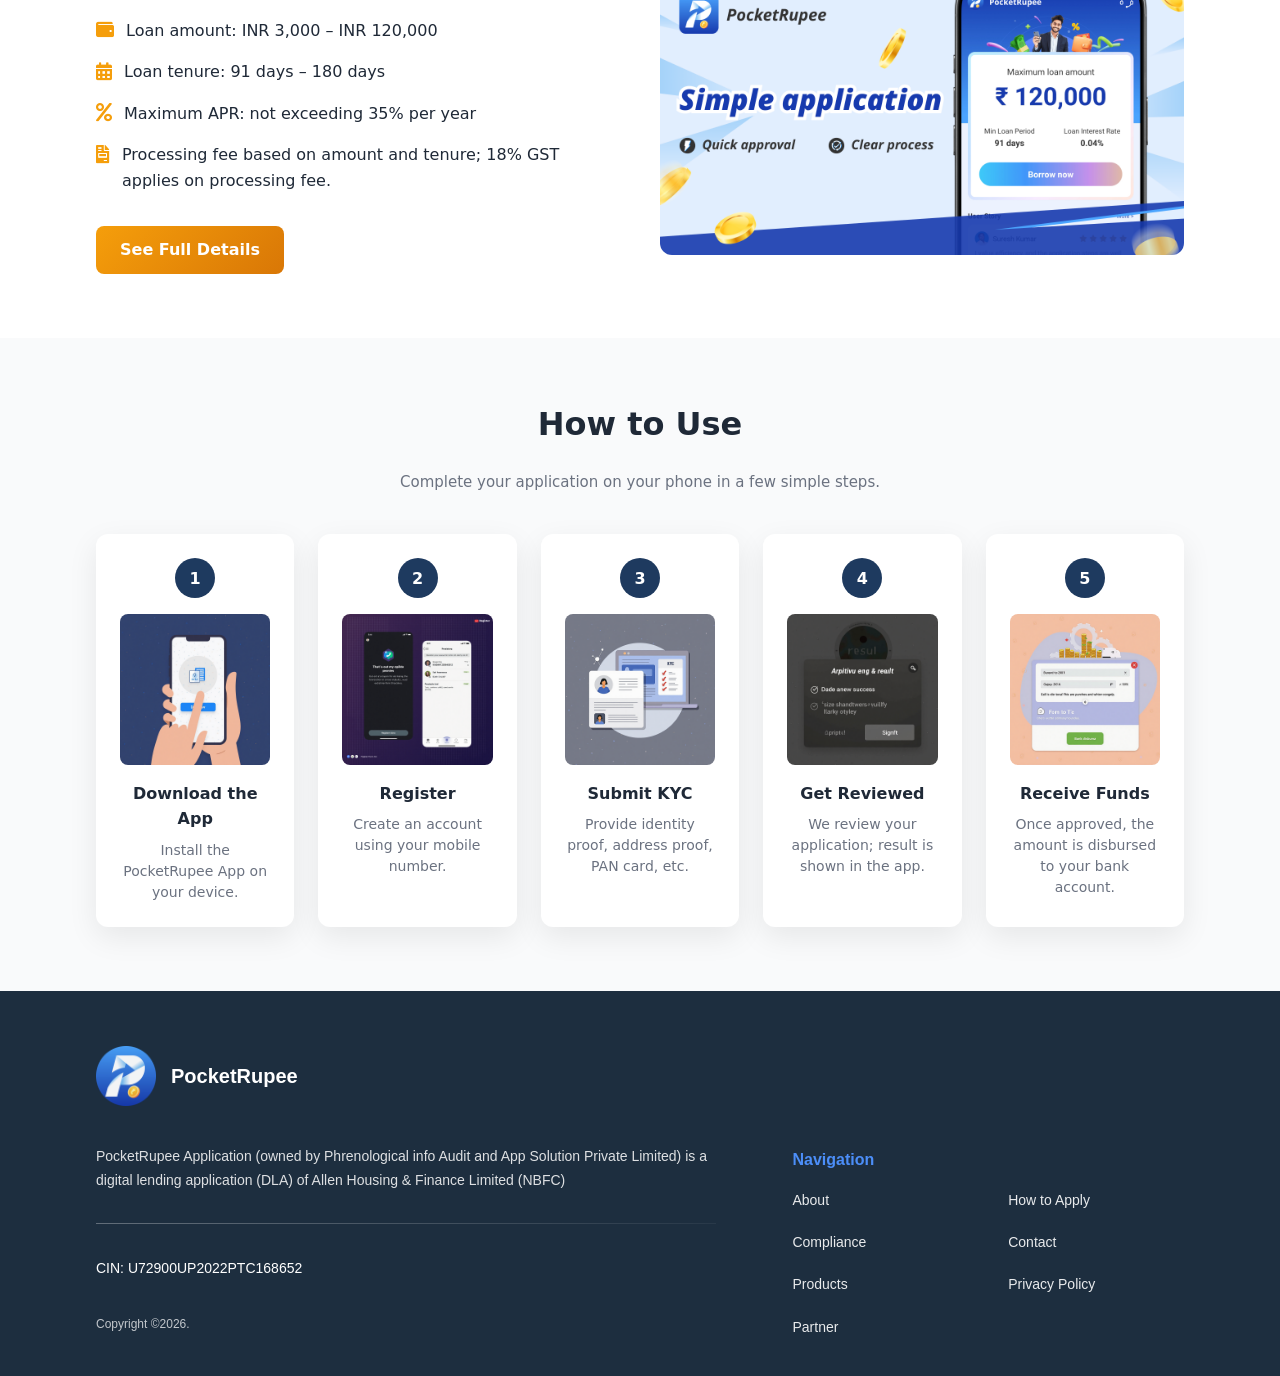
==== commit 9c463232: "update footer, lender, calculation" ====
--- a/index.html
+++ b/index.html
@@ -24,6 +24,7 @@
         <a href="index.html" class="PocketRupee-nav-active">Home</a>
         <a href="about.html">About</a>
         <a href="products.html">Products</a>
+        <a href="partner.html">Partner</a>
         <a href="contact.html">Contact</a>
         <a href="privacy-policy.html">Privacy Policy</a>
       </nav>
@@ -37,6 +38,7 @@
     <a href="index.html">Home</a>
     <a href="about.html">About</a>
     <a href="products.html">Products</a>
+    <a href="partner.html">Partner</a>
     <a href="contact.html">Contact</a>
     <a href="privacy-policy.html">Privacy Policy</a>
   </div>
@@ -176,34 +178,34 @@
             <!-- Left -->
             <div>
               <p class="PocketRupee-footer-description">
-                PocketRupee Application (owned by Phrenological info Audit and App Solution Private Limited) is a digital lending application (DLA) of Allen Housing & Finance Limited (NBFC)
+                PocketRupee Application (owned by Phrenological info Audit and App Solution Private Limited) is a
+                digital lending application (DLA) of Allen Housing & Finance Limited (NBFC)
               </p>
               <div class="PocketRupee-footer-legal">
-                <p><strong>
-                    PocketRupee is operated by Allen's Housing & Finance Limited, an NBFC registered <br>with the RBI
-                  </strong></p>
-                <p>RBI Reg. No. B.05.06399</p>
+                <p>
+                  CIN: U72900UP2022PTC168652</p>
+              </div>
+              <br>
+              <div class="PocketRupee-footer-bottom">
+                <p>Copyright &copy;2026.</p>
               </div>
             </div>
 
             <!-- Middle -->
             <div>
               <p class="PocketRupee-footer-col-title">Navigation</p>
-
               <div class="PocketRupee-footer-links-grid">
                 <div class="PocketRupee-footer-links">
                   <a href="about.html">About</a>
                   <a href="compliance.html">Compliance</a>
                   <a href="products.html">Products</a>
+                  <a href="partner.html">Partner</a>
                 </div>
 
                 <div class="PocketRupee-footer-links">
                   <a href="how-to-apply.html">How to Apply</a>
                   <a href="contact.html">Contact</a>
                   <a href="privacy-policy.html">Privacy Policy</a>
-                </div>
-                <div class="PocketRupee-footer-bottom">
-                  <p>Copyright &copy;2026.</p>
                 </div>
               </div>
             </div>
--- a/css/common.css
+++ b/css/common.css
@@ -503,104 +503,6 @@
   padding-top: 18px;
 }
 
-.PocketRupee-footer-legal p {
-  font-size: 14px;
-  line-height: 1.7;
-  margin-bottom: 8px;
-}
-
-.PocketRupee-footer-legal strong {
-  font-weight: 600;
-}
-
-/* Navigation */
-.PocketRupee-footer-col-title {
-  font-size: 16px;
-  font-weight: 600;
-  margin-bottom: 20px;
-  color: #4c8ef8;
-}
-
-.PocketRupee-footer-links {
-  display: flex;
-  flex-direction: column;
-  gap: 12px;
-}
-
-.PocketRupee-footer-links a {
-  font-size: 14px;
-  color: rgba(255,255,255,0.9);
-  text-decoration: none;
-  transition: all 0.25s ease;
-}
-
-.PocketRupee-footer-links a:hover {
-  color: #4180cd;
-  transform: translateX(3px);
-}
-
-
-.PocketRupee-footer-bottom p {
-  font-size: 12px;
-  color: rgba(255, 255, 255, 0.882);
-  margin: 0;
-  max-width: fit-content;
-}
-
-/* Responsive */
-@media (max-width: 992px) {
-  .PocketRupee-footer-content {
-    grid-template-columns: 1fr;
-    gap: 40px;
-  }
-
-  .PocketRupee-footer-description {
-    max-width: 100%;
-  }
-
-  .PocketRupee-footer-bottom {
-    margin-top: 40px;
-  }
-}
-
-
-/* Legal Card Style */
-.PocketRupee-footer-legal {
-  margin-top: 30px;
-}
-
-
-/* Navigation 2 Column */
-.PocketRupee-footer-links-grid {
-  display: grid;
-  grid-template-columns: 1fr 1fr;
-  gap: 40px;
-}
-
-.PocketRupee-footer-links {
-  display: flex;
-  flex-direction: column;
-  gap: 20px;
-}
-
-.PocketRupee-footer-links a {
-  font-size: 14px;
-  color: rgba(255,255,255,0.9);
-  text-decoration: none;
-  transition: 0.2s ease;
-}
-
-.PocketRupee-footer-links a:hover {
-  color: #6fb1ff;
-}
-
-.PocketRupee-footer-legal {
-  margin-top: 25px;
-  padding-top: 20px;
-  position: relative;
-  max-width: 620px;
-}
-
 .PocketRupee-footer-legal::before {
   content: "";
   position: absolute;
@@ -608,9 +510,103 @@
   left: 0;
   width: 100%;
   height: 1px;
-  background: linear-gradient(
-    to right,
-    rgba(255,255,255,0.3),
-    rgba(255,255,255,0.05)
-  );
-}+  background: linear-gradient(to right, rgba(255,255,255,0.3), rgba(255,255,255,0.05));
+}
+
+
+.PocketRupee-footer-legal p {
+  font-size: 14px;
+  line-height: 1.7;
+  margin-bottom: 8px;
+}
+
+.PocketRupee-footer-legal strong {
+  font-weight: 600;
+}
+
+/* Navigation */
+.PocketRupee-footer-col-title {
+  font-size: 16px;
+  font-weight: 600;
+  color: #4c8ef8;
+}
+
+.PocketRupee-footer-links {
+  display: flex;
+  flex-direction: column;
+  gap: 12px;
+}
+
+.PocketRupee-footer-links a {
+  font-size: 14px;
+  color: rgba(255,255,255,0.9);
+  text-decoration: none;
+  transition: all 0.25s ease;
+}
+
+.PocketRupee-footer-links a:hover {
+  color: #4180cd;
+  transform: translateX(3px);
+}
+
+
+.PocketRupee-footer-bottom p {
+  font-size: 12px;
+  color: rgba(255, 255, 255, 0.734);
+  margin-top: 1px;
+  max-width: fit-content;
+}
+
+/* Responsive */
+@media (max-width: 992px) {
+  .PocketRupee-footer-content {
+    grid-template-columns: 1fr;
+    gap: 40px;
+  }
+
+  .PocketRupee-footer-description {
+    max-width: 100%;
+  }
+
+  .PocketRupee-footer-bottom {
+    margin-top: 40px;
+  }
+}
+
+
+/* Legal Card Style */
+.PocketRupee-footer-legal {
+  margin-top: 30px;
+}
+
+
+/* Navigation 2 Column */
+.PocketRupee-footer-links-grid {
+  display: grid;
+  grid-template-columns: 1fr 1fr;
+  gap: 40px;
+}
+
+.PocketRupee-footer-links {
+  display: flex;
+  flex-direction: column;
+  gap: 20px;
+}
+
+.PocketRupee-footer-links a {
+  font-size: 14px;
+  color: rgba(255,255,255,0.9);
+  text-decoration: none;
+  transition: 0.2s ease;
+}
+
+.PocketRupee-footer-links a:hover {
+  color: #6fb1ff;
+}
+
+.PocketRupee-footer-legal {
+  margin-top: 25px;
+  padding-top: 20px;
+  position: relative;
+  max-width: 620px;
+}
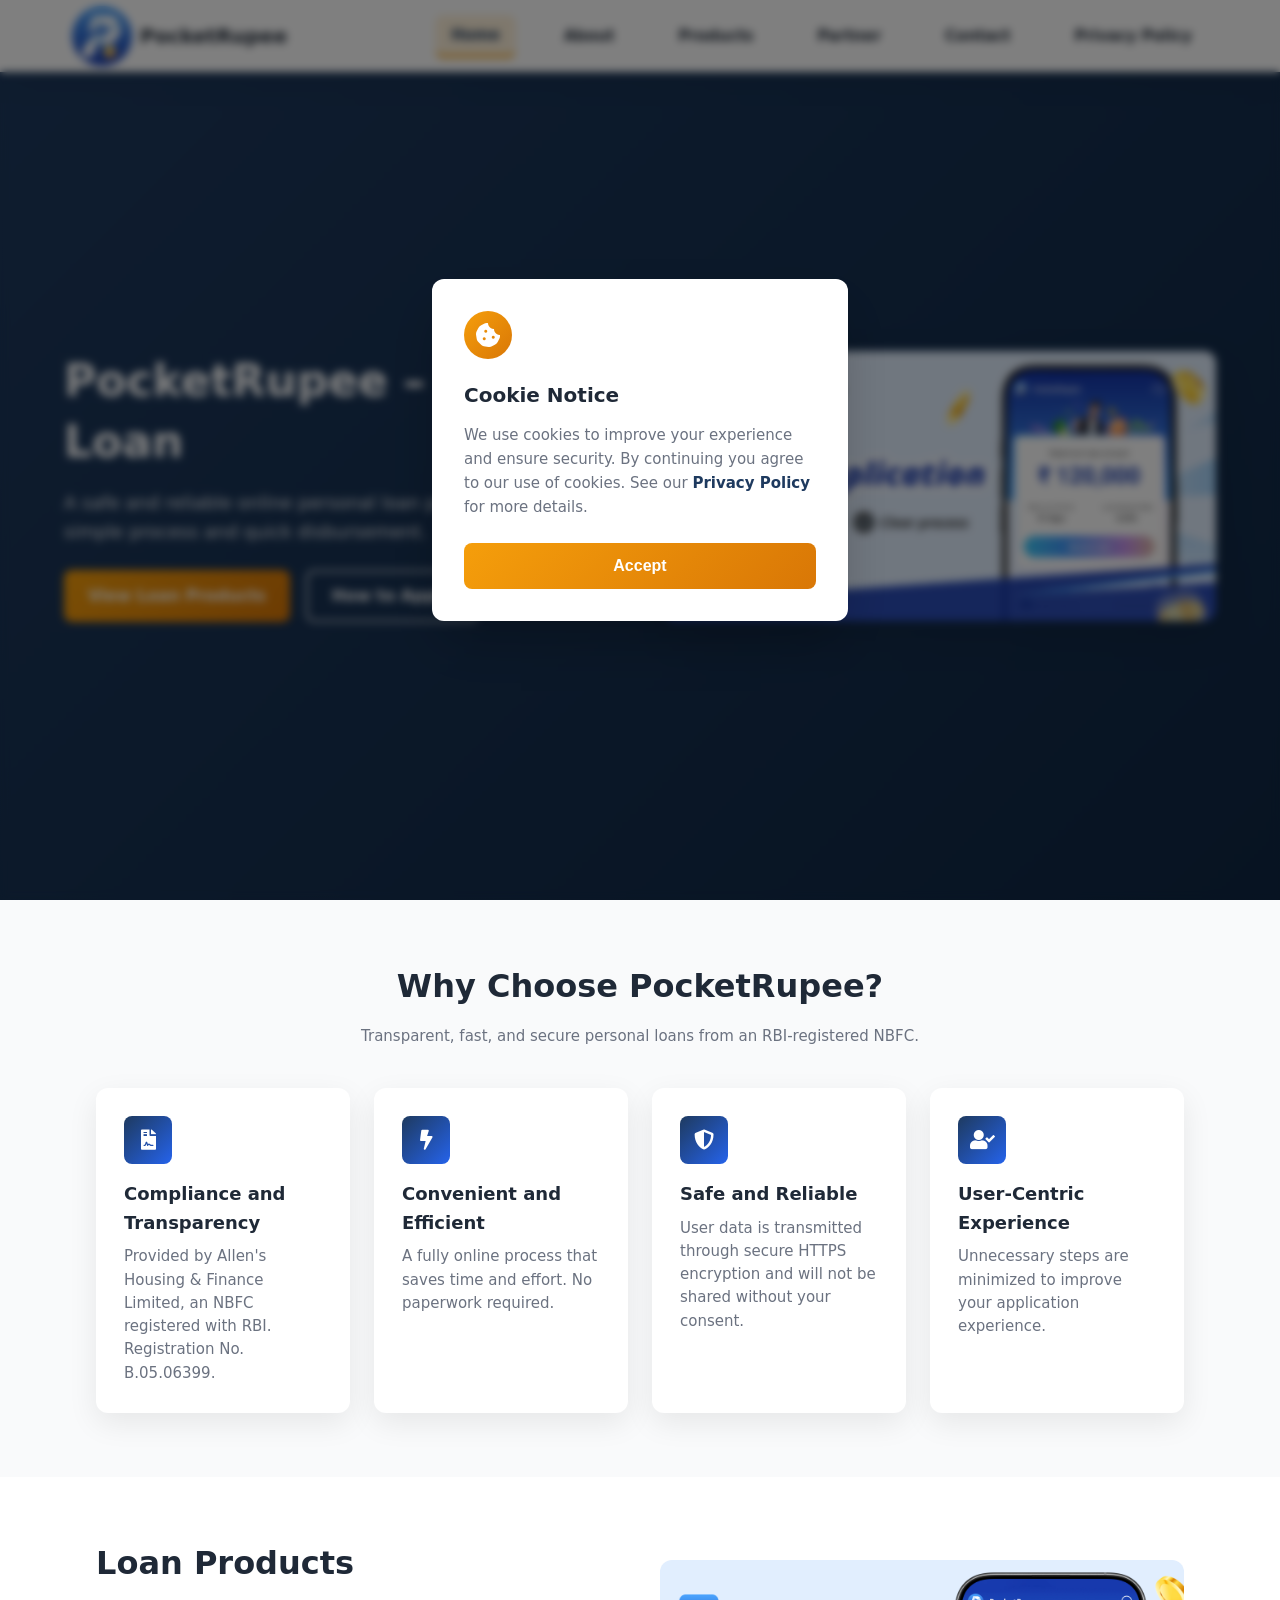
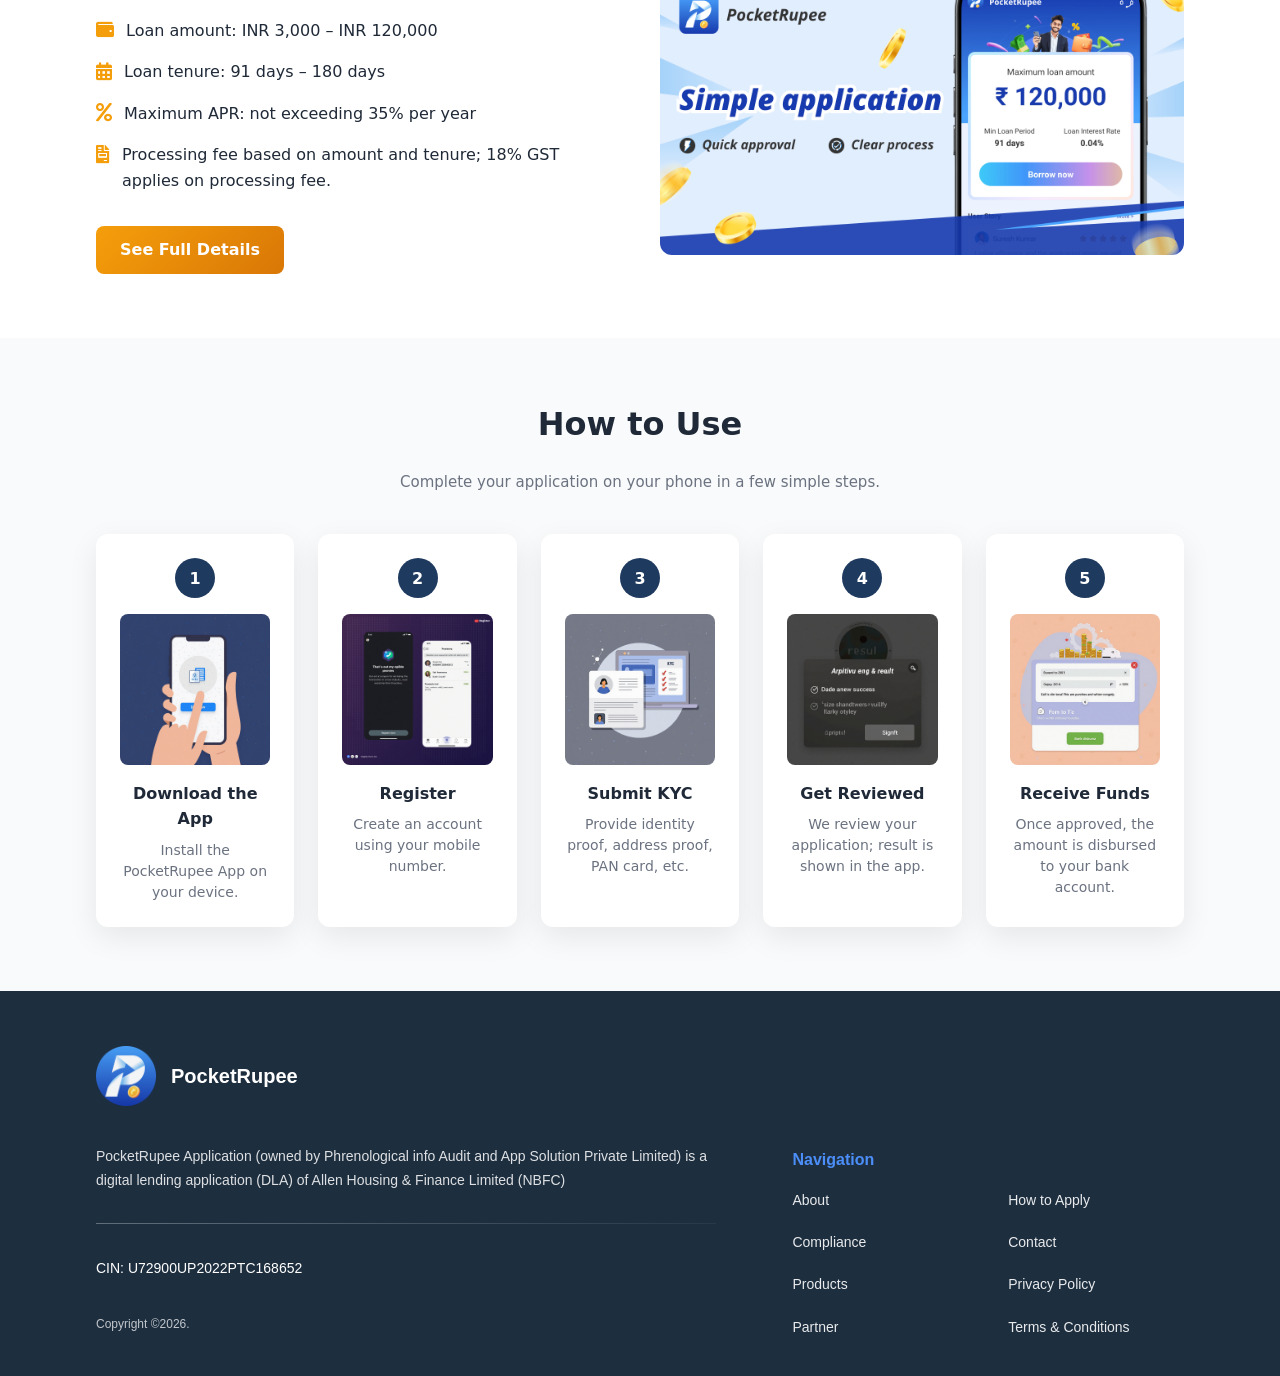
==== commit 4ef9cd73: "tnc dan pp" ====
--- a/index.html
+++ b/index.html
@@ -8,6 +8,7 @@
   <link rel="stylesheet" href="fontawesome-free-5.15.4-web/css/all.min.css">
   <link rel="stylesheet" href="css/common.css">
   <link rel="stylesheet" href="css/index.css">
+  <link rel="icon" type="image/png" href="img/logo-1.png">
 </head>
 
 <body>
@@ -206,6 +207,7 @@
                   <a href="how-to-apply.html">How to Apply</a>
                   <a href="contact.html">Contact</a>
                   <a href="privacy-policy.html">Privacy Policy</a>
+                  <a href="tnc.html">Terms & Conditions</a>
                 </div>
               </div>
             </div>
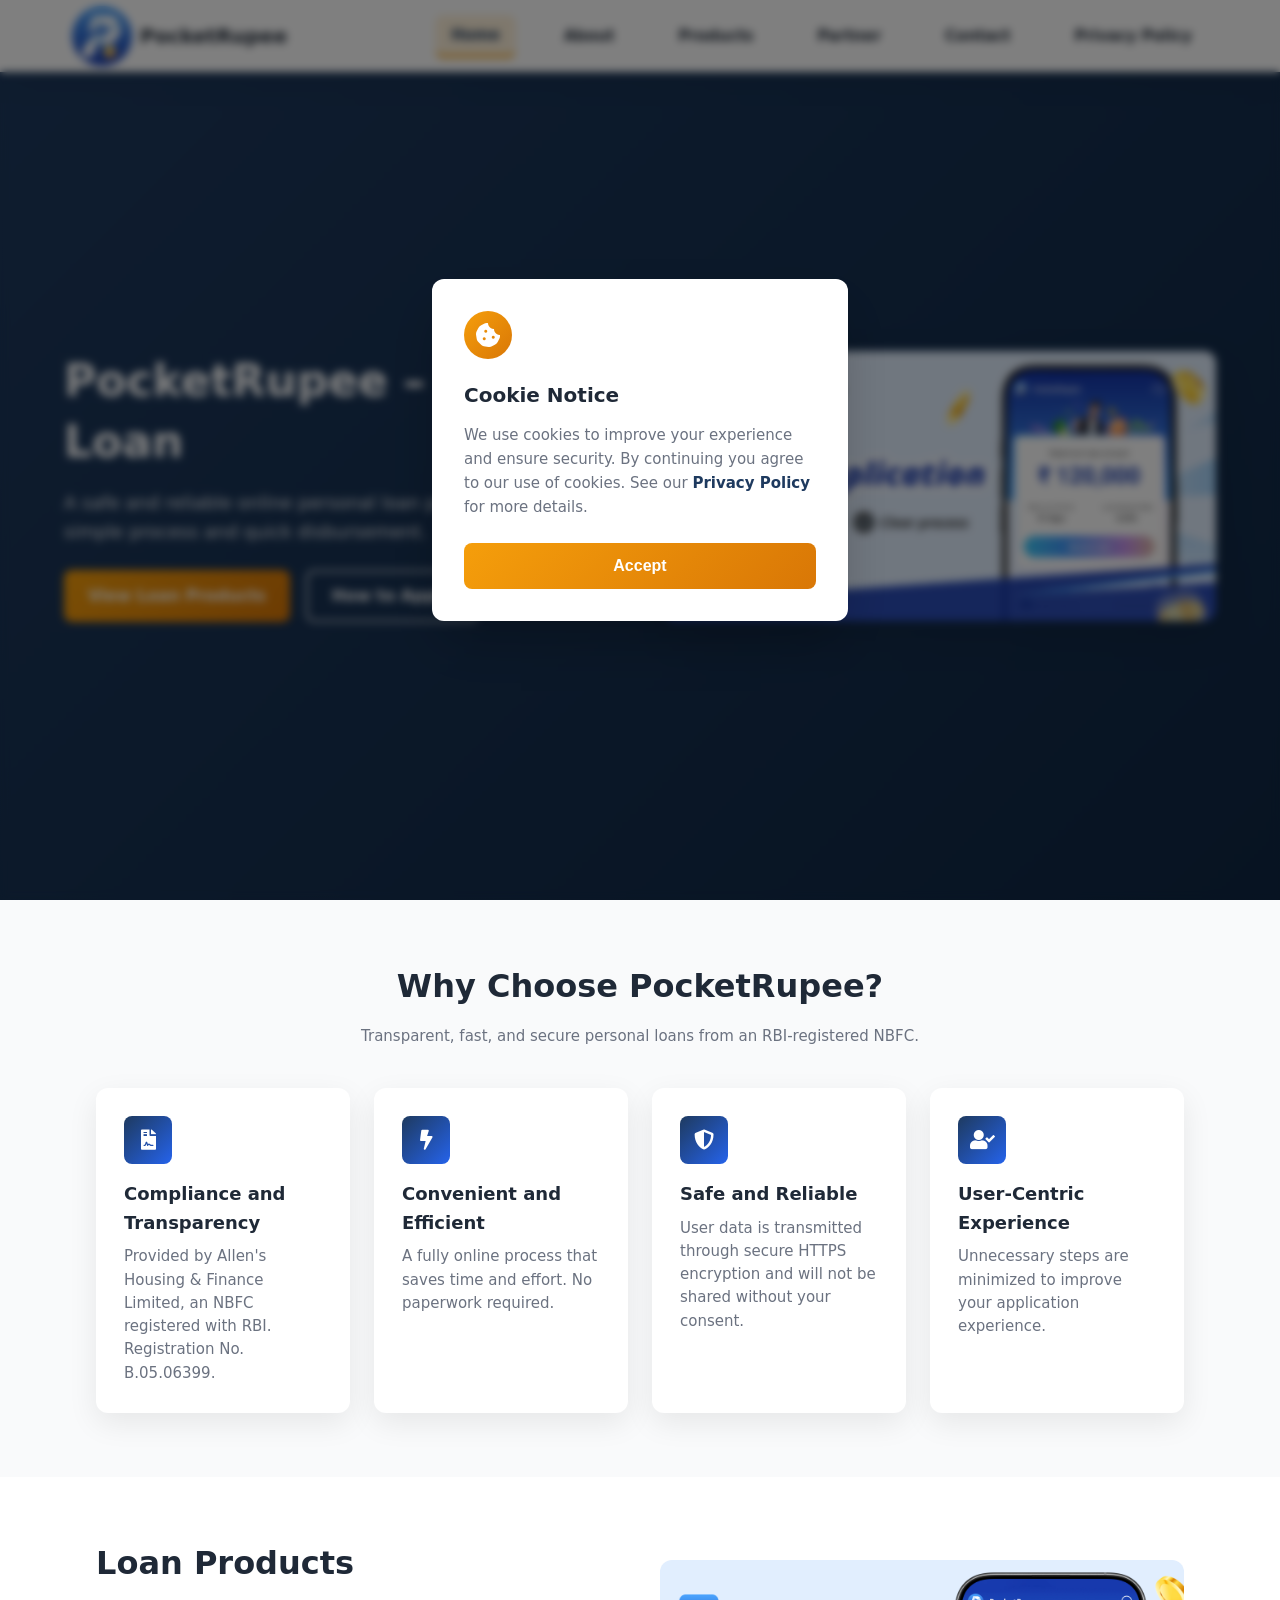
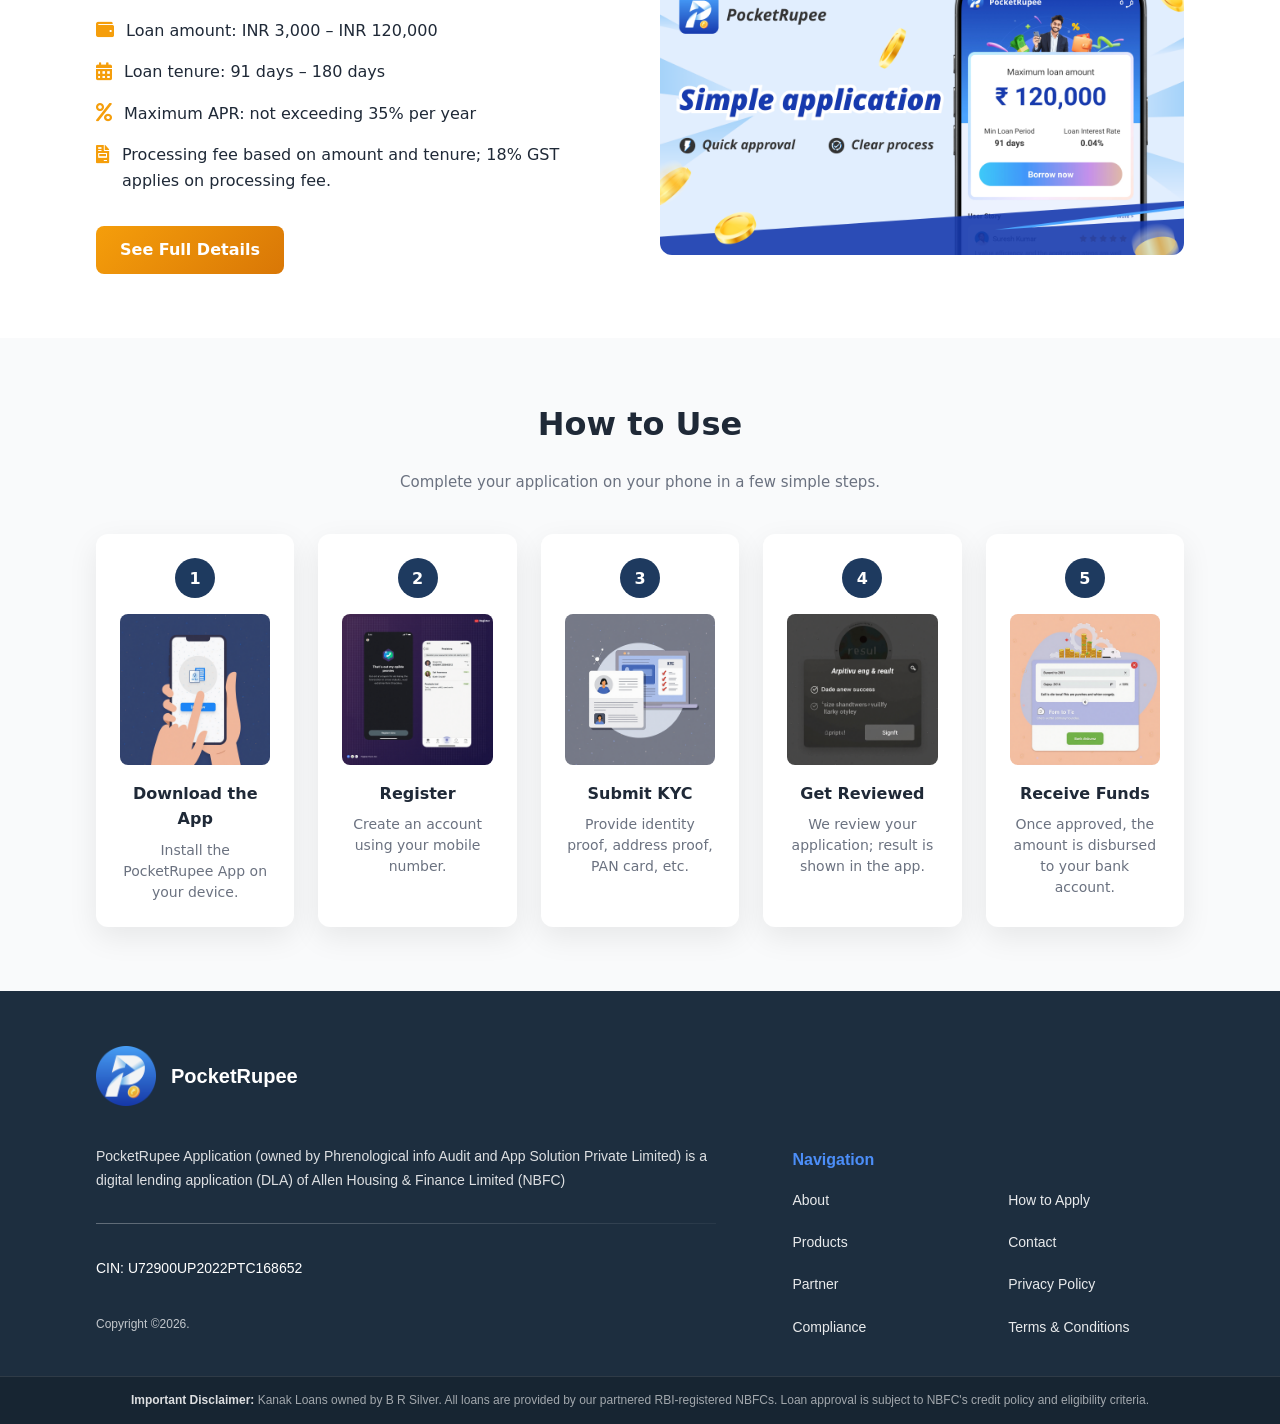
==== commit 4341cc2e: "update" ====
--- a/index.html
+++ b/index.html
@@ -168,9 +168,6 @@
               <img src="img/logo-1.png" alt="PocketRupee" width="60">
               <div>
                 <span class="PocketRupee-footer-brand-name">PocketRupee</span>
-                <!-- <span class="PocketRupee-footer-brand-entity">
-                  Allen's Housing & Finance Limited
-                </span> -->
               </div>
             </div>
           </div>
@@ -183,8 +180,7 @@
                 digital lending application (DLA) of Allen Housing & Finance Limited (NBFC)
               </p>
               <div class="PocketRupee-footer-legal">
-                <p>
-                  CIN: U72900UP2022PTC168652</p>
+                <p>CIN: U72900UP2022PTC168652</p>
               </div>
               <br>
               <div class="PocketRupee-footer-bottom">
@@ -198,9 +194,9 @@
               <div class="PocketRupee-footer-links-grid">
                 <div class="PocketRupee-footer-links">
                   <a href="about.html">About</a>
-                  <a href="compliance.html">Compliance</a>
                   <a href="products.html">Products</a>
                   <a href="partner.html">Partner</a>
+                  <a href="compliance.html">Compliance</a>
                 </div>
 
                 <div class="PocketRupee-footer-links">
@@ -214,10 +210,18 @@
           </div>
 
         </div>
-
-      </div>
+      </div>
+
+      <!-- Important Disclaimer -->
+      <div class="PocketRupee-footer-disclaimer">
+        <div class="PocketRupee-container">
+          <p><strong>Important Disclaimer:</strong> Kanak Loans owned by B R Silver. All loans are provided by our
+            partnered RBI-registered NBFCs. Loan approval is subject to NBFC's credit policy and eligibility criteria.
+          </p>
+        </div>
+      </div>
+
     </footer>
-
 
   </main>
 
--- a/css/common.css
+++ b/css/common.css
@@ -441,7 +441,7 @@
 .PocketRupee-footer {
   background-color: #1d2e3f;
   color: #ffffff;
-  padding: 55px 0 30px;
+  padding: 55px 0 0; /* ubah 30px jadi 0 */
   font-family: 'Inter', sans-serif;
 }
 
@@ -610,3 +610,24 @@
   position: relative;
   max-width: 620px;
 }
+
+.PocketRupee-footer-disclaimer {
+  margin-top: 30px;
+  background-color: rgba(0, 0, 0, 0.2); /* sedikit lebih gelap dari footer */
+  border-top: 1px solid rgba(255, 255, 255, 0.1);
+  padding: 14px 0;
+  text-align: center;
+  display: flex;
+  flex-direction: column;
+}
+
+.PocketRupee-footer-disclaimer p {
+  font-size: 12px;
+  color: rgba(255, 255, 255, 0.6);
+  margin: 0;
+  line-height: 1.6;
+}
+
+.PocketRupee-footer-disclaimer strong {
+  color: rgba(255, 255, 255, 0.85);
+}
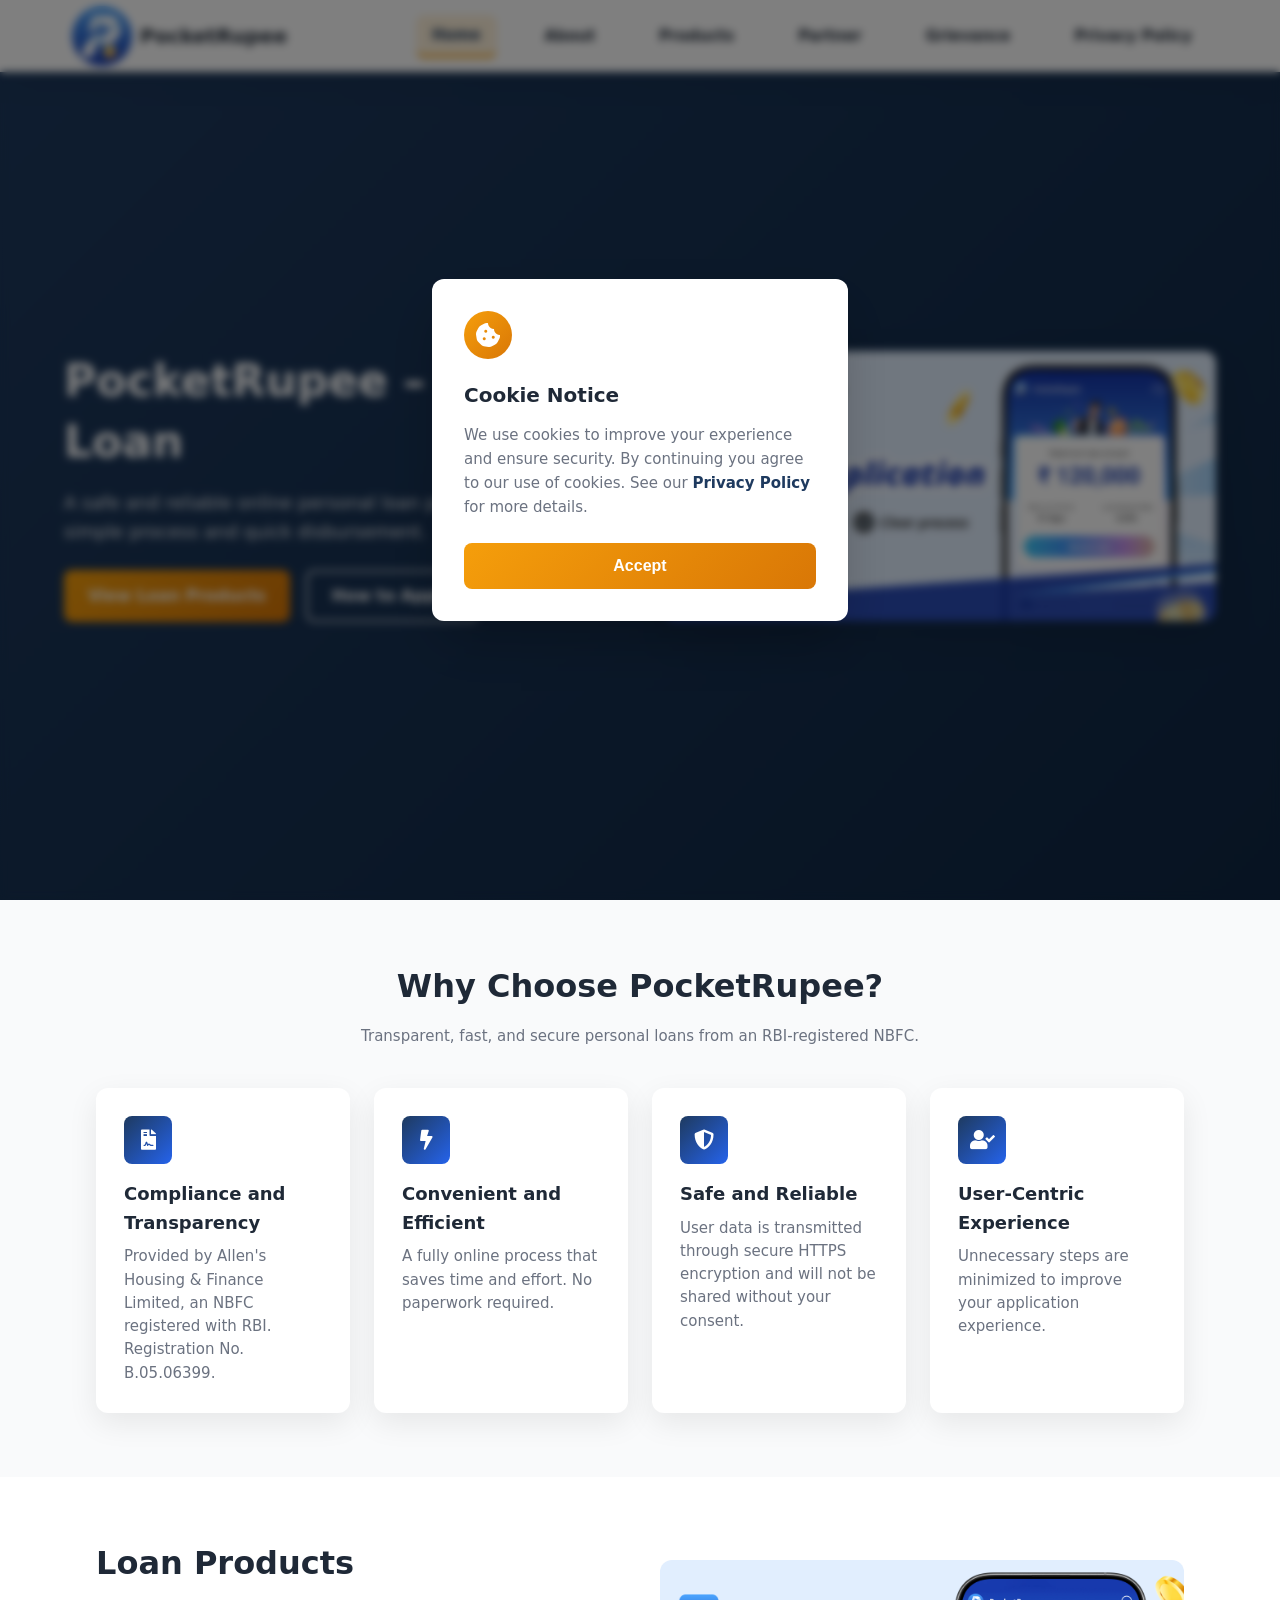
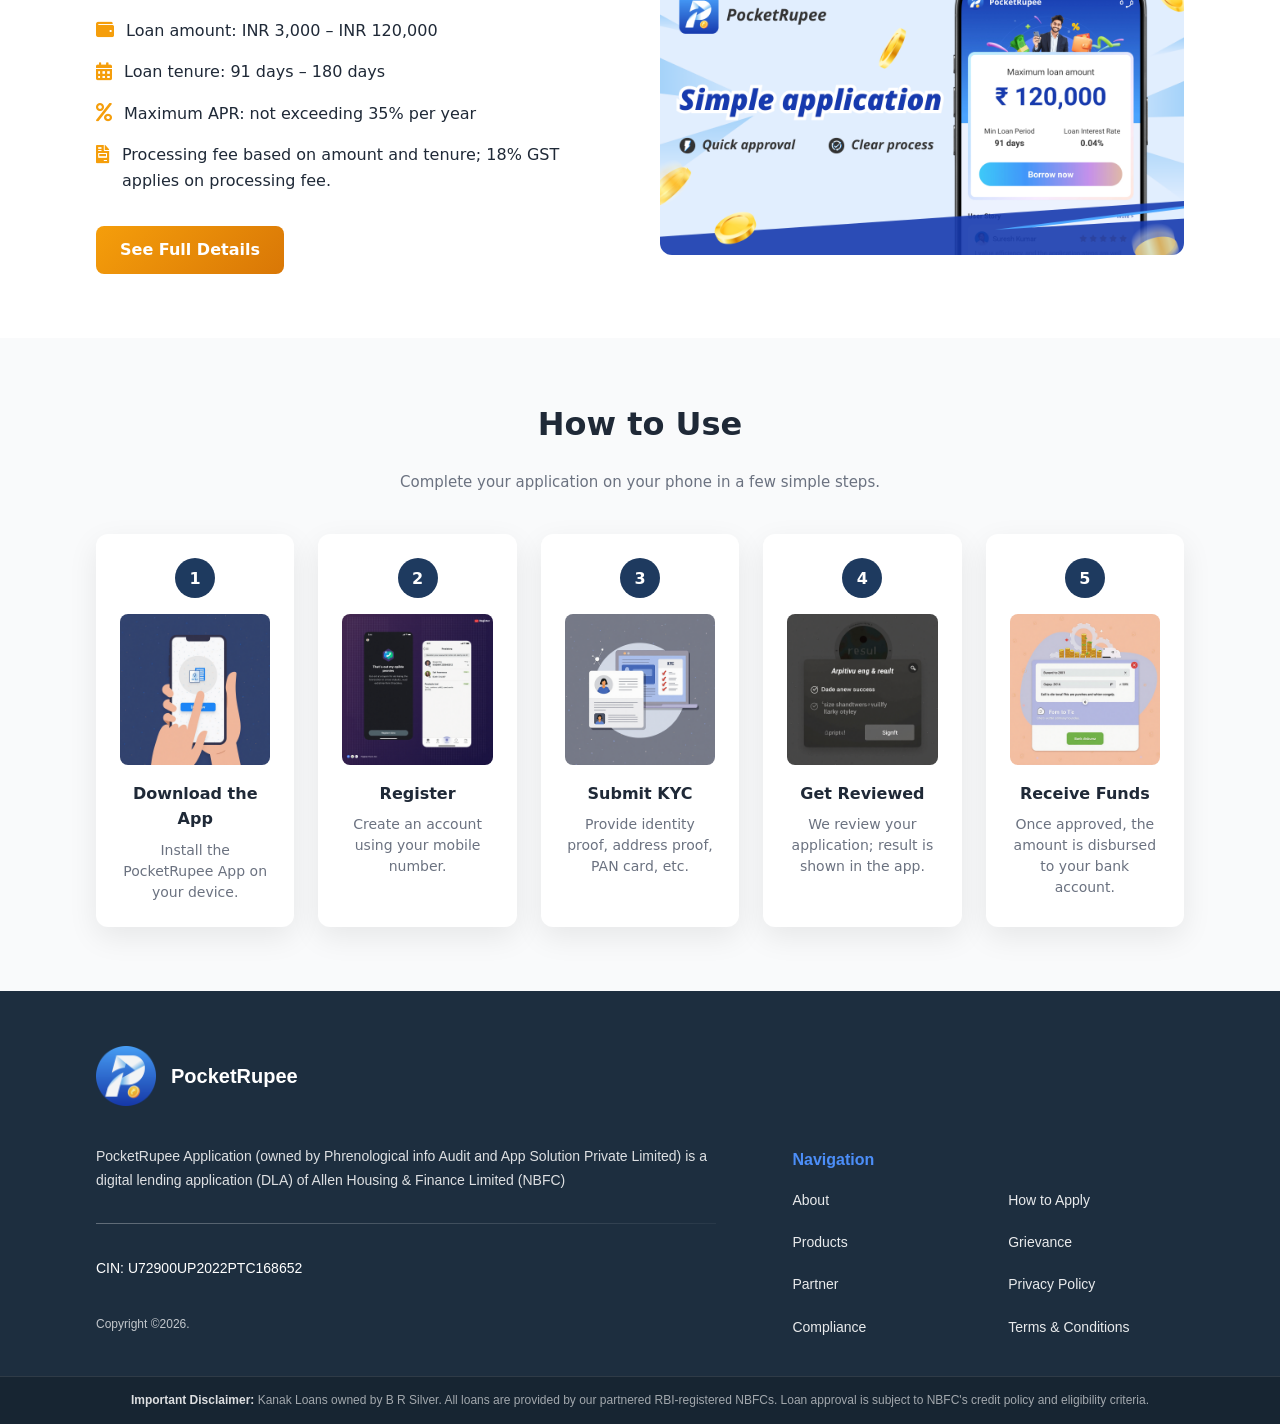
==== commit 76e7ed4d: "update grievance" ====
--- a/index.html
+++ b/index.html
@@ -26,7 +26,7 @@
         <a href="about.html">About</a>
         <a href="products.html">Products</a>
         <a href="partner.html">Partner</a>
-        <a href="contact.html">Contact</a>
+        <a href="contact.html">Grievance</a>
         <a href="privacy-policy.html">Privacy Policy</a>
       </nav>
       <button type="button" class="PocketRupee-nav-toggle" id="PocketRupee-nav-toggle" aria-label="Open menu"
@@ -40,7 +40,7 @@
     <a href="about.html">About</a>
     <a href="products.html">Products</a>
     <a href="partner.html">Partner</a>
-    <a href="contact.html">Contact</a>
+    <a href="contact.html">Grievance</a>
     <a href="privacy-policy.html">Privacy Policy</a>
   </div>
 
@@ -201,7 +201,7 @@
 
                 <div class="PocketRupee-footer-links">
                   <a href="how-to-apply.html">How to Apply</a>
-                  <a href="contact.html">Contact</a>
+                  <a href="contact.html">Grievance</a>
                   <a href="privacy-policy.html">Privacy Policy</a>
                   <a href="tnc.html">Terms & Conditions</a>
                 </div>
